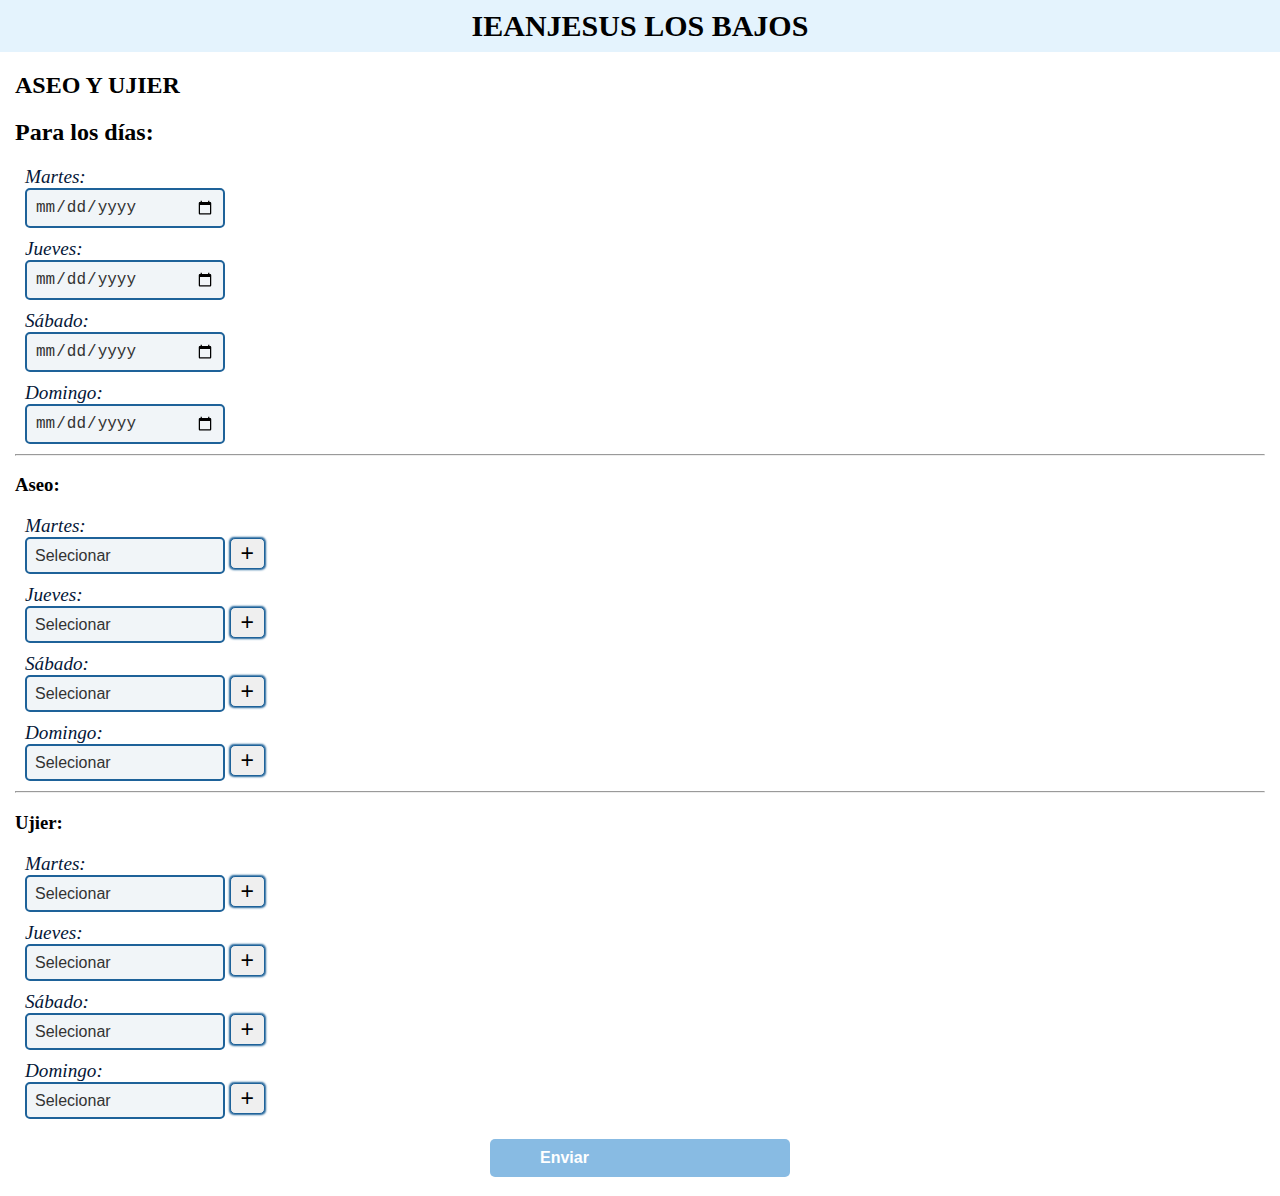
==== aseo-ujier/index.html @ 9b7fcf4f "37" ====
<!DOCTYPE html>
<html lang="es">
<head>
	<meta charset="UTF-8">
	<meta name="viewport" content="width=device-width, initial-scale=1.0, maximun-scale=1.0, user-scalable=no">
	<title>Aseo y Ugier</title>
	<link rel="stylesheet" href="style.css">
</head>
<body>
	<h1>IEANJESUS LOS BAJOS</h1>
	<section class="section-content">
		<h2>ASEO Y UJIER</h2>
		<form id="form">
			<!-- Días -->
			<Section>
				<h2>Para los días:</h2>
				<div class="content-input">
					<label for="dateMar">
						Martes:
						<br>
						<input type="date" id="dateMar" required>
					</label>
				</div>
				<div class="content-input">
					<label for="dateJue">
						Jueves:
						<br>
						<input type="date" id="dateJue" required>
					</label>
				</div>
				<div class="content-input">
					<label for="dateSab">
						Sábado:
						<br>
						<input type="date" id="dateSab" required>
					</label>
				</div>
				<div class="content-input">
					<label for="dateDom">
						Domingo:
						<br>
						<input type="date" id="dateDom" required>
					</label>
				</div>
			</Section>
			<!-- Aseo -->
			<section>
				<hr>
				<h3>Aseo:</h3>
				<div class="content-input">
					<div>
						<label for="aseoMar">
							Martes:
							<br>
							<select name="aseoMar" id="aseoMar" required>
								<!-- Opciones -->
								<option hidden value="">Selecionar</option>
								<option value="Comité de Damas">· Comité de Damas</option>
								<option value="Comité de Junta Local">· Comité de Junta Local</option>
								<option value="Comité de Jovenes">· Comité de Jovenes</option>
								<option value="Comité de Misiones">· Comité de Misiones</option>
								<option value="Ptr. Jimmy Álvarez">Ptr. Jimmy Álvarez</option>
								<option value="Hno. Javier Álvarez">Hno. Javier Álvarez</option>
								<option value="Hna. Belgica Ruiz">Hna. Belgica Ruiz</option>
								<option value="Hno. Pedro Anchundia">Hno. Pedro Anchundia</option>
								<option value="Hna. Maria Cartagena">Hna. Maria Cartagena</option>
								<option value="Hno. Jose Anchundia">Hno. Jose Anchundia</option>
								<option value="Hna. Martha Sornoza">Hna. Martha Sornoza</option>
								<option value="Hno. Rolando Macías">Hno. Rolando Macías</option>
								<option value="Hna. Sandy Santana">Hna. Sandy Santana</option>
								<option value="Hno. Jandry Vera">Hno. Jandry Vera</option>
								<option value="Hna. Rosita Anchundia Lucas">Hna. Rosita Anchundia Lucas</option>
								<option value="Hna. Juanita Lucas">Hna. Juanita Lucas</option>
								<option value="Hno. Oliver Ojeda">Hno. Oliver Ojeda</option>
								<option value="Hna. Karen Vargas">Hna. Karen Vargas</option>
								<option value="Hna. Angelita Vélez">Hna. Angelita Vélez</option>
								<option value="Hna. Eufemia Castro">Hna. Eufemia Castro</option>
								<option value="Hna. Dayana Santana">Hna. Dayana Santana</option>
								<option value="Hna. Maria Anchundia">Hna. Maria Anchundia</option>
								<option value="Hna. Sayra Mantuano">Hna. Sayra Mantuano</option>
								<option value="Hno. Alex Roldán">Hno. Alex Roldán</option>
								<option value="Hno. Segundo Anchundia">Hno. Segundo Anchundia</option>
								<option value="Hno. Rosita Anchundia Posligua">Hno. Rosita Anchundia Posligua</option>
								<option value="Hno. Danyi Quijije">Hno. Danyi Quijije</option>
								<option value="Hno. Clarita Ruiz">Hno. Clarita Ruiz</option>
								<option value="Hno. Luis Delgado">Hno. Luis Delgado</option>
							</select>
						</label>
						<button type="button" class="btn-show" id="showAseoMar2">+</button>
					</div>
					<div class="content-2" id="content-aseoMar2">
						<label for="aseoMar2">
							<select name="aseoMar2" id="aseoMar2">
								<!-- Opciones -->
								<option hidden value="">Selecionar</option>
								<option value="Comité de Damas">· Comité de Damas</option>
								<option value="Comité de Junta Local">· Comité de Junta Local</option>
								<option value="Comité de Jovenes">· Comité de Jovenes</option>
								<option value="Comité de Misiones">· Comité de Misiones</option>
								<option value="Ptr. Jimmy Álvarez">Ptr. Jimmy Álvarez</option>
								<option value="Hno. Javier Álvarez">Hno. Javier Álvarez</option>
								<option value="Hna. Belgica Ruiz">Hna. Belgica Ruiz</option>
								<option value="Hno. Pedro Anchundia">Hno. Pedro Anchundia</option>
								<option value="Hna. Maria Cartagena">Hna. Maria Cartagena</option>
								<option value="Hno. Jose Anchundia">Hno. Jose Anchundia</option>
								<option value="Hna. Martha Sornoza">Hna. Martha Sornoza</option>
								<option value="Hno. Rolando Macías">Hno. Rolando Macías</option>
								<option value="Hna. Sandy Santana">Hna. Sandy Santana</option>
								<option value="Hno. Jandry Vera">Hno. Jandry Vera</option>
								<option value="Hna. Rosita Anchundia Lucas">Hna. Rosita Anchundia Lucas</option>
								<option value="Hna. Juanita Lucas">Hna. Juanita Lucas</option>
								<option value="Hno. Oliver Ojeda">Hno. Oliver Ojeda</option>
								<option value="Hna. Karen Vargas">Hna. Karen Vargas</option>
								<option value="Hna. Angelita Vélez">Hna. Angelita Vélez</option>
								<option value="Hna. Eufemia Castro">Hna. Eufemia Castro</option>
								<option value="Hna. Dayana Santana">Hna. Dayana Santana</option>
								<option value="Hna. Maria Anchundia">Hna. Maria Anchundia</option>
								<option value="Hna. Sayra Mantuano">Hna. Sayra Mantuano</option>
								<option value="Hno. Alex Roldán">Hno. Alex Roldán</option>
								<option value="Hno. Segundo Anchundia">Hno. Segundo Anchundia</option>
								<option value="Hno. Rosita Anchundia Posligua">Hno. Rosita Anchundia Posligua</option>
								<option value="Hno. Danyi Quijije">Hno. Danyi Quijije</option>
								<option value="Hno. Clarita Ruiz">Hno. Clarita Ruiz</option>
								<option value="Hno. Luis Delgado">Hno. Luis Delgado</option>
							</select>
						</label>
						<button type="button" class="btn-hidden" id="hiddenAseoMar2">-</button>
					</div>
				</div>
				<div class="content-input">
					<div>
						<label for="aseoJue">
							Jueves:
							<br>
							<select name="aseoJue" id="aseoJue" required>
								<!-- Opciones -->
								<option hidden value="">Selecionar</option>
								<option value="Comité de Damas">· Comité de Damas</option>
								<option value="Comité de Junta Local">· Comité de Junta Local</option>
								<option value="Comité de Jovenes">· Comité de Jovenes</option>
								<option value="Comité de Misiones">· Comité de Misiones</option>
								<option value="Ptr. Jimmy Álvarez">Ptr. Jimmy Álvarez</option>
								<option value="Hno. Javier Álvarez">Hno. Javier Álvarez</option>
								<option value="Hna. Belgica Ruiz">Hna. Belgica Ruiz</option>
								<option value="Hno. Pedro Anchundia">Hno. Pedro Anchundia</option>
								<option value="Hna. Maria Cartagena">Hna. Maria Cartagena</option>
								<option value="Hno. Jose Anchundia">Hno. Jose Anchundia</option>
								<option value="Hna. Martha Sornoza">Hna. Martha Sornoza</option>
								<option value="Hno. Rolando Macías">Hno. Rolando Macías</option>
								<option value="Hna. Sandy Santana">Hna. Sandy Santana</option>
								<option value="Hno. Jandry Vera">Hno. Jandry Vera</option>
								<option value="Hna. Rosita Anchundia Lucas">Hna. Rosita Anchundia Lucas</option>
								<option value="Hna. Juanita Lucas">Hna. Juanita Lucas</option>
								<option value="Hno. Oliver Ojeda">Hno. Oliver Ojeda</option>
								<option value="Hna. Karen Vargas">Hna. Karen Vargas</option>
								<option value="Hna. Angelita Vélez">Hna. Angelita Vélez</option>
								<option value="Hna. Eufemia Castro">Hna. Eufemia Castro</option>
								<option value="Hna. Dayana Santana">Hna. Dayana Santana</option>
								<option value="Hna. Maria Anchundia">Hna. Maria Anchundia</option>
								<option value="Hna. Sayra Mantuano">Hna. Sayra Mantuano</option>
								<option value="Hno. Alex Roldán">Hno. Alex Roldán</option>
								<option value="Hno. Segundo Anchundia">Hno. Segundo Anchundia</option>
								<option value="Hno. Rosita Anchundia Posligua">Hno. Rosita Anchundia Posligua</option>
								<option value="Hno. Danyi Quijije">Hno. Danyi Quijije</option>
								<option value="Hno. Clarita Ruiz">Hno. Clarita Ruiz</option>
								<option value="Hno. Luis Delgado">Hno. Luis Delgado</option>
							</select>
						</label>
						<button type="button" class="btn-show" id="showAseoJue2">+</button>
					</div>
					<div class="content-2" id="content-aseoJue2">
						<label for="aseoJue2">
							<select name="aseoJue2" id="aseoJue2">
								<!-- Opciones -->
								<option hidden value="">Selecionar</option>
								<option value="Comité de Damas">· Comité de Damas</option>
								<option value="Comité de Junta Local">· Comité de Junta Local</option>
								<option value="Comité de Jovenes">· Comité de Jovenes</option>
								<option value="Comité de Misiones">· Comité de Misiones</option>
								<option value="Ptr. Jimmy Álvarez">Ptr. Jimmy Álvarez</option>
								<option value="Hno. Javier Álvarez">Hno. Javier Álvarez</option>
								<option value="Hna. Belgica Ruiz">Hna. Belgica Ruiz</option>
								<option value="Hno. Pedro Anchundia">Hno. Pedro Anchundia</option>
								<option value="Hna. Maria Cartagena">Hna. Maria Cartagena</option>
								<option value="Hno. Jose Anchundia">Hno. Jose Anchundia</option>
								<option value="Hna. Martha Sornoza">Hna. Martha Sornoza</option>
								<option value="Hno. Rolando Macías">Hno. Rolando Macías</option>
								<option value="Hna. Sandy Santana">Hna. Sandy Santana</option>
								<option value="Hno. Jandry Vera">Hno. Jandry Vera</option>
								<option value="Hna. Rosita Anchundia Lucas">Hna. Rosita Anchundia Lucas</option>
								<option value="Hna. Juanita Lucas">Hna. Juanita Lucas</option>
								<option value="Hno. Oliver Ojeda">Hno. Oliver Ojeda</option>
								<option value="Hna. Karen Vargas">Hna. Karen Vargas</option>
								<option value="Hna. Angelita Vélez">Hna. Angelita Vélez</option>
								<option value="Hna. Eufemia Castro">Hna. Eufemia Castro</option>
								<option value="Hna. Dayana Santana">Hna. Dayana Santana</option>
								<option value="Hna. Maria Anchundia">Hna. Maria Anchundia</option>
								<option value="Hna. Sayra Mantuano">Hna. Sayra Mantuano</option>
								<option value="Hno. Alex Roldán">Hno. Alex Roldán</option>
								<option value="Hno. Segundo Anchundia">Hno. Segundo Anchundia</option>
								<option value="Hno. Rosita Anchundia Posligua">Hno. Rosita Anchundia Posligua</option>
								<option value="Hno. Danyi Quijije">Hno. Danyi Quijije</option>
								<option value="Hno. Clarita Ruiz">Hno. Clarita Ruiz</option>
								<option value="Hno. Luis Delgado">Hno. Luis Delgado</option>
							</select>
						</label>
						<button type="button" class="btn-hidden" id="hiddenAseoJue2">-</button>
					</div>
				</div>
				<div class="content-input">
					<div>
						<label for="aseoSab">
							Sábado:
							<br>
							<select name="aseoSab" id="aseoSab" required>
								<!-- Opciones -->
								<option hidden value="">Selecionar</option>
								<option value="Comité de Damas">· Comité de Damas</option>
								<option value="Comité de Junta Local">· Comité de Junta Local</option>
								<option value="Comité de Jovenes">· Comité de Jovenes</option>
								<option value="Comité de Misiones">· Comité de Misiones</option>
								<option value="Ptr. Jimmy Álvarez">Ptr. Jimmy Álvarez</option>
								<option value="Hno. Javier Álvarez">Hno. Javier Álvarez</option>
								<option value="Hna. Belgica Ruiz">Hna. Belgica Ruiz</option>
								<option value="Hno. Pedro Anchundia">Hno. Pedro Anchundia</option>
								<option value="Hna. Maria Cartagena">Hna. Maria Cartagena</option>
								<option value="Hno. Jose Anchundia">Hno. Jose Anchundia</option>
								<option value="Hna. Martha Sornoza">Hna. Martha Sornoza</option>
								<option value="Hno. Rolando Macías">Hno. Rolando Macías</option>
								<option value="Hna. Sandy Santana">Hna. Sandy Santana</option>
								<option value="Hno. Jandry Vera">Hno. Jandry Vera</option>
								<option value="Hna. Rosita Anchundia Lucas">Hna. Rosita Anchundia Lucas</option>
								<option value="Hna. Juanita Lucas">Hna. Juanita Lucas</option>
								<option value="Hno. Oliver Ojeda">Hno. Oliver Ojeda</option>
								<option value="Hna. Karen Vargas">Hna. Karen Vargas</option>
								<option value="Hna. Angelita Vélez">Hna. Angelita Vélez</option>
								<option value="Hna. Eufemia Castro">Hna. Eufemia Castro</option>
								<option value="Hna. Dayana Santana">Hna. Dayana Santana</option>
								<option value="Hna. Maria Anchundia">Hna. Maria Anchundia</option>
								<option value="Hna. Sayra Mantuano">Hna. Sayra Mantuano</option>
								<option value="Hno. Alex Roldán">Hno. Alex Roldán</option>
								<option value="Hno. Segundo Anchundia">Hno. Segundo Anchundia</option>
								<option value="Hno. Rosita Anchundia Posligua">Hno. Rosita Anchundia Posligua</option>
								<option value="Hno. Danyi Quijije">Hno. Danyi Quijije</option>
								<option value="Hno. Clarita Ruiz">Hno. Clarita Ruiz</option>
								<option value="Hno. Luis Delgado">Hno. Luis Delgado</option>
							</select>
						</label>
						<button type="button" class="btn-show" id="showAseoSab2">+</button>
					</div>
					<div class="content-2" id="content-aseoSab2">
						<label for="aseoSab2">
							<select name="aseoSab2" id="aseoSab2">
								<!-- Opciones -->
								<option hidden value="">Selecionar</option>
								<option value="Comité de Damas">· Comité de Damas</option>
								<option value="Comité de Junta Local">· Comité de Junta Local</option>
								<option value="Comité de Jovenes">· Comité de Jovenes</option>
								<option value="Comité de Misiones">· Comité de Misiones</option>
								<option value="Ptr. Jimmy Álvarez">Ptr. Jimmy Álvarez</option>
								<option value="Hno. Javier Álvarez">Hno. Javier Álvarez</option>
								<option value="Hna. Belgica Ruiz">Hna. Belgica Ruiz</option>
								<option value="Hno. Pedro Anchundia">Hno. Pedro Anchundia</option>
								<option value="Hna. Maria Cartagena">Hna. Maria Cartagena</option>
								<option value="Hno. Jose Anchundia">Hno. Jose Anchundia</option>
								<option value="Hna. Martha Sornoza">Hna. Martha Sornoza</option>
								<option value="Hno. Rolando Macías">Hno. Rolando Macías</option>
								<option value="Hna. Sandy Santana">Hna. Sandy Santana</option>
								<option value="Hno. Jandry Vera">Hno. Jandry Vera</option>
								<option value="Hna. Rosita Anchundia Lucas">Hna. Rosita Anchundia Lucas</option>
								<option value="Hna. Juanita Lucas">Hna. Juanita Lucas</option>
								<option value="Hno. Oliver Ojeda">Hno. Oliver Ojeda</option>
								<option value="Hna. Karen Vargas">Hna. Karen Vargas</option>
								<option value="Hna. Angelita Vélez">Hna. Angelita Vélez</option>
								<option value="Hna. Eufemia Castro">Hna. Eufemia Castro</option>
								<option value="Hna. Dayana Santana">Hna. Dayana Santana</option>
								<option value="Hna. Maria Anchundia">Hna. Maria Anchundia</option>
								<option value="Hna. Sayra Mantuano">Hna. Sayra Mantuano</option>
								<option value="Hno. Alex Roldán">Hno. Alex Roldán</option>
								<option value="Hno. Segundo Anchundia">Hno. Segundo Anchundia</option>
								<option value="Hno. Rosita Anchundia Posligua">Hno. Rosita Anchundia Posligua</option>
								<option value="Hno. Danyi Quijije">Hno. Danyi Quijije</option>
								<option value="Hno. Clarita Ruiz">Hno. Clarita Ruiz</option>
								<option value="Hno. Luis Delgado">Hno. Luis Delgado</option>
							</select>
						</label>
						<button type="button" class="btn-hidden" id="hiddenAseoSab2">-</button>
					</div>
				</div>
				<div class="content-input">
					<div>
						<label for="aseoDom">
							Domingo:
							<br>
							<select name="aseoDom" id="aseoDom" required>
								<!-- Opciones -->
								<option hidden value="">Selecionar</option>
								<option value="Comité de Damas">· Comité de Damas</option>
								<option value="Comité de Junta Local">· Comité de Junta Local</option>
								<option value="Comité de Jovenes">· Comité de Jovenes</option>
								<option value="Comité de Misiones">· Comité de Misiones</option>
								<option value="Ptr. Jimmy Álvarez">Ptr. Jimmy Álvarez</option>
								<option value="Hno. Javier Álvarez">Hno. Javier Álvarez</option>
								<option value="Hna. Belgica Ruiz">Hna. Belgica Ruiz</option>
								<option value="Hno. Pedro Anchundia">Hno. Pedro Anchundia</option>
								<option value="Hna. Maria Cartagena">Hna. Maria Cartagena</option>
								<option value="Hno. Jose Anchundia">Hno. Jose Anchundia</option>
								<option value="Hna. Martha Sornoza">Hna. Martha Sornoza</option>
								<option value="Hno. Rolando Macías">Hno. Rolando Macías</option>
								<option value="Hna. Sandy Santana">Hna. Sandy Santana</option>
								<option value="Hno. Jandry Vera">Hno. Jandry Vera</option>
								<option value="Hna. Rosita Anchundia Lucas">Hna. Rosita Anchundia Lucas</option>
								<option value="Hna. Juanita Lucas">Hna. Juanita Lucas</option>
								<option value="Hno. Oliver Ojeda">Hno. Oliver Ojeda</option>
								<option value="Hna. Karen Vargas">Hna. Karen Vargas</option>
								<option value="Hna. Angelita Vélez">Hna. Angelita Vélez</option>
								<option value="Hna. Eufemia Castro">Hna. Eufemia Castro</option>
								<option value="Hna. Dayana Santana">Hna. Dayana Santana</option>
								<option value="Hna. Maria Anchundia">Hna. Maria Anchundia</option>
								<option value="Hna. Sayra Mantuano">Hna. Sayra Mantuano</option>
								<option value="Hno. Alex Roldán">Hno. Alex Roldán</option>
								<option value="Hno. Segundo Anchundia">Hno. Segundo Anchundia</option>
								<option value="Hno. Rosita Anchundia Posligua">Hno. Rosita Anchundia Posligua</option>
								<option value="Hno. Danyi Quijije">Hno. Danyi Quijije</option>
								<option value="Hno. Clarita Ruiz">Hno. Clarita Ruiz</option>
								<option value="Hno. Luis Delgado">Hno. Luis Delgado</option>
							</select>
						</label>
						<button type="button" class="btn-show" id="showAseoDom2">+</button>
					</div>
					<div class="content-2" id="content-aseoDom2">
						<label for="aseoDom2">
							<select name="aseoDom2" id="aseoDom2">
								<!-- Opciones -->
								<option hidden value="">Selecionar</option>
								<option value="Comité de Damas">· Comité de Damas</option>
								<option value="Comité de Junta Local">· Comité de Junta Local</option>
								<option value="Comité de Jovenes">· Comité de Jovenes</option>
								<option value="Comité de Misiones">· Comité de Misiones</option>
								<option value="Ptr. Jimmy Álvarez">Ptr. Jimmy Álvarez</option>
								<option value="Hno. Javier Álvarez">Hno. Javier Álvarez</option>
								<option value="Hna. Belgica Ruiz">Hna. Belgica Ruiz</option>
								<option value="Hno. Pedro Anchundia">Hno. Pedro Anchundia</option>
								<option value="Hna. Maria Cartagena">Hna. Maria Cartagena</option>
								<option value="Hno. Jose Anchundia">Hno. Jose Anchundia</option>
								<option value="Hna. Martha Sornoza">Hna. Martha Sornoza</option>
								<option value="Hno. Rolando Macías">Hno. Rolando Macías</option>
								<option value="Hna. Sandy Santana">Hna. Sandy Santana</option>
								<option value="Hno. Jandry Vera">Hno. Jandry Vera</option>
								<option value="Hna. Rosita Anchundia Lucas">Hna. Rosita Anchundia Lucas</option>
								<option value="Hna. Juanita Lucas">Hna. Juanita Lucas</option>
								<option value="Hno. Oliver Ojeda">Hno. Oliver Ojeda</option>
								<option value="Hna. Karen Vargas">Hna. Karen Vargas</option>
								<option value="Hna. Angelita Vélez">Hna. Angelita Vélez</option>
								<option value="Hna. Eufemia Castro">Hna. Eufemia Castro</option>
								<option value="Hna. Dayana Santana">Hna. Dayana Santana</option>
								<option value="Hna. Maria Anchundia">Hna. Maria Anchundia</option>
								<option value="Hna. Sayra Mantuano">Hna. Sayra Mantuano</option>
								<option value="Hno. Alex Roldán">Hno. Alex Roldán</option>
								<option value="Hno. Segundo Anchundia">Hno. Segundo Anchundia</option>
								<option value="Hno. Rosita Anchundia Posligua">Hno. Rosita Anchundia Posligua</option>
								<option value="Hno. Danyi Quijije">Hno. Danyi Quijije</option>
								<option value="Hno. Clarita Ruiz">Hno. Clarita Ruiz</option>
								<option value="Hno. Luis Delgado">Hno. Luis Delgado</option>
							</select>
						</label>
						<button type="button" class="btn-hidden" id="hiddenAseoDom2">-</button>
					</div>
				</div>
			</section>
			<!-- Ujier -->
			<section>
				<hr>
				<h3>Ujier:</h3>
				<div class="content-input">
					<div>
						<label for="ujierMar">
							Martes:
							<br>
							<select name="ujierMar" id="ujierMar" required>
								<!-- Opciones -->
								<option hidden value="">Selecionar</option>
								<option value="Comité de Damas">· Comité de Damas</option>
								<option value="Comité de Junta Local">· Comité de Junta Local</option>
								<option value="Comité de Jovenes">· Comité de Jovenes</option>
								<option value="Comité de Misiones">· Comité de Misiones</option>
								<option value="Ptr. Jimmy Álvarez">Ptr. Jimmy Álvarez</option>
								<option value="Hno. Javier Álvarez">Hno. Javier Álvarez</option>
								<option value="Hna. Belgica Ruiz">Hna. Belgica Ruiz</option>
								<option value="Hno. Pedro Anchundia">Hno. Pedro Anchundia</option>
								<option value="Hna. Maria Cartagena">Hna. Maria Cartagena</option>
								<option value="Hno. Jose Anchundia">Hno. Jose Anchundia</option>
								<option value="Hna. Martha Sornoza">Hna. Martha Sornoza</option>
								<option value="Hno. Rolando Macías">Hno. Rolando Macías</option>
								<option value="Hna. Sandy Santana">Hna. Sandy Santana</option>
								<option value="Hno. Jandry Vera">Hno. Jandry Vera</option>
								<option value="Hna. Rosita Anchundia Lucas">Hna. Rosita Anchundia Lucas</option>
								<option value="Hna. Juanita Lucas">Hna. Juanita Lucas</option>
								<option value="Hno. Oliver Ojeda">Hno. Oliver Ojeda</option>
								<option value="Hna. Karen Vargas">Hna. Karen Vargas</option>
								<option value="Hna. Angelita Vélez">Hna. Angelita Vélez</option>
								<option value="Hna. Eufemia Castro">Hna. Eufemia Castro</option>
								<option value="Hna. Dayana Santana">Hna. Dayana Santana</option>
								<option value="Hna. Maria Anchundia">Hna. Maria Anchundia</option>
								<option value="Hna. Sayra Mantuano">Hna. Sayra Mantuano</option>
								<option value="Hno. Alex Roldán">Hno. Alex Roldán</option>
								<option value="Hno. Segundo Anchundia">Hno. Segundo Anchundia</option>
								<option value="Hno. Rosita Anchundia Posligua">Hno. Rosita Anchundia Posligua</option>
								<option value="Hno. Danyi Quijije">Hno. Danyi Quijije</option>
								<option value="Hno. Clarita Ruiz">Hno. Clarita Ruiz</option>
								<option value="Hno. Luis Delgado">Hno. Luis Delgado</option>
							</select>
						</label>
						<button type="button" class="btn-show" id="showUjierMar2">+</button>
					</div>
					<div class="content-2" id="content-ujierMar2">
						<label for="ujierMar2">
							<select name="ujierMar2" id="ujierMar2">
								<!-- Opciones -->
								<option hidden value="">Selecionar</option>
								<option value="Comité de Damas">· Comité de Damas</option>
								<option value="Comité de Junta Local">· Comité de Junta Local</option>
								<option value="Comité de Jovenes">· Comité de Jovenes</option>
								<option value="Comité de Misiones">· Comité de Misiones</option>
								<option value="Ptr. Jimmy Álvarez">Ptr. Jimmy Álvarez</option>
								<option value="Hno. Javier Álvarez">Hno. Javier Álvarez</option>
								<option value="Hna. Belgica Ruiz">Hna. Belgica Ruiz</option>
								<option value="Hno. Pedro Anchundia">Hno. Pedro Anchundia</option>
								<option value="Hna. Maria Cartagena">Hna. Maria Cartagena</option>
								<option value="Hno. Jose Anchundia">Hno. Jose Anchundia</option>
								<option value="Hna. Martha Sornoza">Hna. Martha Sornoza</option>
								<option value="Hno. Rolando Macías">Hno. Rolando Macías</option>
								<option value="Hna. Sandy Santana">Hna. Sandy Santana</option>
								<option value="Hno. Jandry Vera">Hno. Jandry Vera</option>
								<option value="Hna. Rosita Anchundia Lucas">Hna. Rosita Anchundia Lucas</option>
								<option value="Hna. Juanita Lucas">Hna. Juanita Lucas</option>
								<option value="Hno. Oliver Ojeda">Hno. Oliver Ojeda</option>
								<option value="Hna. Karen Vargas">Hna. Karen Vargas</option>
								<option value="Hna. Angelita Vélez">Hna. Angelita Vélez</option>
								<option value="Hna. Eufemia Castro">Hna. Eufemia Castro</option>
								<option value="Hna. Dayana Santana">Hna. Dayana Santana</option>
								<option value="Hna. Maria Anchundia">Hna. Maria Anchundia</option>
								<option value="Hna. Sayra Mantuano">Hna. Sayra Mantuano</option>
								<option value="Hno. Alex Roldán">Hno. Alex Roldán</option>
								<option value="Hno. Segundo Anchundia">Hno. Segundo Anchundia</option>
								<option value="Hno. Rosita Anchundia Posligua">Hno. Rosita Anchundia Posligua</option>
								<option value="Hno. Danyi Quijije">Hno. Danyi Quijije</option>
								<option value="Hno. Clarita Ruiz">Hno. Clarita Ruiz</option>
								<option value="Hno. Luis Delgado">Hno. Luis Delgado</option>
							</select>
						</label>
						<button type="button" class="btn-hidden" id="hiddenUjierMar2">-</button>
					</div>
				</div>
				<div class="content-input">
					<div>
						<label for="ujierJue">
							Jueves:
							<br>
							<select name="ujierJue" id="ujierJue" required>
								<!-- Opciones -->
								<option hidden value="">Selecionar</option>
								<option value="Comité de Damas">· Comité de Damas</option>
								<option value="Comité de Junta Local">· Comité de Junta Local</option>
								<option value="Comité de Jovenes">· Comité de Jovenes</option>
								<option value="Comité de Misiones">· Comité de Misiones</option>
								<option value="Ptr. Jimmy Álvarez">Ptr. Jimmy Álvarez</option>
								<option value="Hno. Javier Álvarez">Hno. Javier Álvarez</option>
								<option value="Hna. Belgica Ruiz">Hna. Belgica Ruiz</option>
								<option value="Hno. Pedro Anchundia">Hno. Pedro Anchundia</option>
								<option value="Hna. Maria Cartagena">Hna. Maria Cartagena</option>
								<option value="Hno. Jose Anchundia">Hno. Jose Anchundia</option>
								<option value="Hna. Martha Sornoza">Hna. Martha Sornoza</option>
								<option value="Hno. Rolando Macías">Hno. Rolando Macías</option>
								<option value="Hna. Sandy Santana">Hna. Sandy Santana</option>
								<option value="Hno. Jandry Vera">Hno. Jandry Vera</option>
								<option value="Hna. Rosita Anchundia Lucas">Hna. Rosita Anchundia Lucas</option>
								<option value="Hna. Juanita Lucas">Hna. Juanita Lucas</option>
								<option value="Hno. Oliver Ojeda">Hno. Oliver Ojeda</option>
								<option value="Hna. Karen Vargas">Hna. Karen Vargas</option>
								<option value="Hna. Angelita Vélez">Hna. Angelita Vélez</option>
								<option value="Hna. Eufemia Castro">Hna. Eufemia Castro</option>
								<option value="Hna. Dayana Santana">Hna. Dayana Santana</option>
								<option value="Hna. Maria Anchundia">Hna. Maria Anchundia</option>
								<option value="Hna. Sayra Mantuano">Hna. Sayra Mantuano</option>
								<option value="Hno. Alex Roldán">Hno. Alex Roldán</option>
								<option value="Hno. Segundo Anchundia">Hno. Segundo Anchundia</option>
								<option value="Hno. Rosita Anchundia Posligua">Hno. Rosita Anchundia Posligua</option>
								<option value="Hno. Danyi Quijije">Hno. Danyi Quijije</option>
								<option value="Hno. Clarita Ruiz">Hno. Clarita Ruiz</option>
								<option value="Hno. Luis Delgado">Hno. Luis Delgado</option>
							</select>
						</label>
						<button type="button" class="btn-show" id="showUjierJue2">+</button>
					</div>
					<div class="content-2" id="content-ujierJue2">
						<label for="ujierJue2">
							<select name="ujierJue2" id="ujierJue2">
								<!-- Opciones -->
								<option hidden value="">Selecionar</option>
								<option value="Comité de Damas">· Comité de Damas</option>
								<option value="Comité de Junta Local">· Comité de Junta Local</option>
								<option value="Comité de Jovenes">· Comité de Jovenes</option>
								<option value="Comité de Misiones">· Comité de Misiones</option>
								<option value="Ptr. Jimmy Álvarez">Ptr. Jimmy Álvarez</option>
								<option value="Hno. Javier Álvarez">Hno. Javier Álvarez</option>
								<option value="Hna. Belgica Ruiz">Hna. Belgica Ruiz</option>
								<option value="Hno. Pedro Anchundia">Hno. Pedro Anchundia</option>
								<option value="Hna. Maria Cartagena">Hna. Maria Cartagena</option>
								<option value="Hno. Jose Anchundia">Hno. Jose Anchundia</option>
								<option value="Hna. Martha Sornoza">Hna. Martha Sornoza</option>
								<option value="Hno. Rolando Macías">Hno. Rolando Macías</option>
								<option value="Hna. Sandy Santana">Hna. Sandy Santana</option>
								<option value="Hno. Jandry Vera">Hno. Jandry Vera</option>
								<option value="Hna. Rosita Anchundia Lucas">Hna. Rosita Anchundia Lucas</option>
								<option value="Hna. Juanita Lucas">Hna. Juanita Lucas</option>
								<option value="Hno. Oliver Ojeda">Hno. Oliver Ojeda</option>
								<option value="Hna. Karen Vargas">Hna. Karen Vargas</option>
								<option value="Hna. Angelita Vélez">Hna. Angelita Vélez</option>
								<option value="Hna. Eufemia Castro">Hna. Eufemia Castro</option>
								<option value="Hna. Dayana Santana">Hna. Dayana Santana</option>
								<option value="Hna. Maria Anchundia">Hna. Maria Anchundia</option>
								<option value="Hna. Sayra Mantuano">Hna. Sayra Mantuano</option>
								<option value="Hno. Alex Roldán">Hno. Alex Roldán</option>
								<option value="Hno. Segundo Anchundia">Hno. Segundo Anchundia</option>
								<option value="Hno. Rosita Anchundia Posligua">Hno. Rosita Anchundia Posligua</option>
								<option value="Hno. Danyi Quijije">Hno. Danyi Quijije</option>
								<option value="Hno. Clarita Ruiz">Hno. Clarita Ruiz</option>
								<option value="Hno. Luis Delgado">Hno. Luis Delgado</option>
							</select>
						</label>
						<button type="button" class="btn-hidden" id="hiddenUjierJue2">-</button>
					</div>
				</div>
				<div class="content-input">
					<div>
						<label for="ujierSab">
							Sábado:
							<br>
							<select name="ujierSab" id="ujierSab" required>
								<!-- Opciones -->
								<option hidden value="">Selecionar</option>
								<option value="Comité de Damas">· Comité de Damas</option>
								<option value="Comité de Junta Local">· Comité de Junta Local</option>
								<option value="Comité de Jovenes">· Comité de Jovenes</option>
								<option value="Comité de Misiones">· Comité de Misiones</option>
								<option value="Ptr. Jimmy Álvarez">Ptr. Jimmy Álvarez</option>
								<option value="Hno. Javier Álvarez">Hno. Javier Álvarez</option>
								<option value="Hna. Belgica Ruiz">Hna. Belgica Ruiz</option>
								<option value="Hno. Pedro Anchundia">Hno. Pedro Anchundia</option>
								<option value="Hna. Maria Cartagena">Hna. Maria Cartagena</option>
								<option value="Hno. Jose Anchundia">Hno. Jose Anchundia</option>
								<option value="Hna. Martha Sornoza">Hna. Martha Sornoza</option>
								<option value="Hno. Rolando Macías">Hno. Rolando Macías</option>
								<option value="Hna. Sandy Santana">Hna. Sandy Santana</option>
								<option value="Hno. Jandry Vera">Hno. Jandry Vera</option>
								<option value="Hna. Rosita Anchundia Lucas">Hna. Rosita Anchundia Lucas</option>
								<option value="Hna. Juanita Lucas">Hna. Juanita Lucas</option>
								<option value="Hno. Oliver Ojeda">Hno. Oliver Ojeda</option>
								<option value="Hna. Karen Vargas">Hna. Karen Vargas</option>
								<option value="Hna. Angelita Vélez">Hna. Angelita Vélez</option>
								<option value="Hna. Eufemia Castro">Hna. Eufemia Castro</option>
								<option value="Hna. Dayana Santana">Hna. Dayana Santana</option>
								<option value="Hna. Maria Anchundia">Hna. Maria Anchundia</option>
								<option value="Hna. Sayra Mantuano">Hna. Sayra Mantuano</option>
								<option value="Hno. Alex Roldán">Hno. Alex Roldán</option>
								<option value="Hno. Segundo Anchundia">Hno. Segundo Anchundia</option>
								<option value="Hno. Rosita Anchundia Posligua">Hno. Rosita Anchundia Posligua</option>
								<option value="Hno. Danyi Quijije">Hno. Danyi Quijije</option>
								<option value="Hno. Clarita Ruiz">Hno. Clarita Ruiz</option>
								<option value="Hno. Luis Delgado">Hno. Luis Delgado</option>
							</select>
						</label>
						<button type="button" class="btn-show" id="showUjierSab2">+</button>
					</div>
					<div class="content-2" id="content-ujierSab2">
						<label for="ujierSab2">
							<select name="ujierSab2" id="ujierSab2">
								<!-- Opciones -->
								<option hidden value="">Selecionar</option>
								<option value="Comité de Damas">· Comité de Damas</option>
								<option value="Comité de Junta Local">· Comité de Junta Local</option>
								<option value="Comité de Jovenes">· Comité de Jovenes</option>
								<option value="Comité de Misiones">· Comité de Misiones</option>
								<option value="Ptr. Jimmy Álvarez">Ptr. Jimmy Álvarez</option>
								<option value="Hno. Javier Álvarez">Hno. Javier Álvarez</option>
								<option value="Hna. Belgica Ruiz">Hna. Belgica Ruiz</option>
								<option value="Hno. Pedro Anchundia">Hno. Pedro Anchundia</option>
								<option value="Hna. Maria Cartagena">Hna. Maria Cartagena</option>
								<option value="Hno. Jose Anchundia">Hno. Jose Anchundia</option>
								<option value="Hna. Martha Sornoza">Hna. Martha Sornoza</option>
								<option value="Hno. Rolando Macías">Hno. Rolando Macías</option>
								<option value="Hna. Sandy Santana">Hna. Sandy Santana</option>
								<option value="Hno. Jandry Vera">Hno. Jandry Vera</option>
								<option value="Hna. Rosita Anchundia Lucas">Hna. Rosita Anchundia Lucas</option>
								<option value="Hna. Juanita Lucas">Hna. Juanita Lucas</option>
								<option value="Hno. Oliver Ojeda">Hno. Oliver Ojeda</option>
								<option value="Hna. Karen Vargas">Hna. Karen Vargas</option>
								<option value="Hna. Angelita Vélez">Hna. Angelita Vélez</option>
								<option value="Hna. Eufemia Castro">Hna. Eufemia Castro</option>
								<option value="Hna. Dayana Santana">Hna. Dayana Santana</option>
								<option value="Hna. Maria Anchundia">Hna. Maria Anchundia</option>
								<option value="Hna. Sayra Mantuano">Hna. Sayra Mantuano</option>
								<option value="Hno. Alex Roldán">Hno. Alex Roldán</option>
								<option value="Hno. Segundo Anchundia">Hno. Segundo Anchundia</option>
								<option value="Hno. Rosita Anchundia Posligua">Hno. Rosita Anchundia Posligua</option>
								<option value="Hno. Danyi Quijije">Hno. Danyi Quijije</option>
								<option value="Hno. Clarita Ruiz">Hno. Clarita Ruiz</option>
								<option value="Hno. Luis Delgado">Hno. Luis Delgado</option>
							</select>
						</label>
						<button type="button" class="btn-hidden" id="hiddenUjierSab2">-</button>
					</div>
				</div>
				<div class="content-input">
					<div>
						<label for="ujierDom">
							Domingo:
							<br>
							<select name="ujierDom" id="ujierDom" required>
								<!-- Opciones -->
								<option hidden value="">Selecionar</option>
								<option value="Comité de Damas">· Comité de Damas</option>
								<option value="Comité de Junta Local">· Comité de Junta Local</option>
								<option value="Comité de Jovenes">· Comité de Jovenes</option>
								<option value="Comité de Misiones">· Comité de Misiones</option>
								<option value="Ptr. Jimmy Álvarez">Ptr. Jimmy Álvarez</option>
								<option value="Hno. Javier Álvarez">Hno. Javier Álvarez</option>
								<option value="Hna. Belgica Ruiz">Hna. Belgica Ruiz</option>
								<option value="Hno. Pedro Anchundia">Hno. Pedro Anchundia</option>
								<option value="Hna. Maria Cartagena">Hna. Maria Cartagena</option>
								<option value="Hno. Jose Anchundia">Hno. Jose Anchundia</option>
								<option value="Hna. Martha Sornoza">Hna. Martha Sornoza</option>
								<option value="Hno. Rolando Macías">Hno. Rolando Macías</option>
								<option value="Hna. Sandy Santana">Hna. Sandy Santana</option>
								<option value="Hno. Jandry Vera">Hno. Jandry Vera</option>
								<option value="Hna. Rosita Anchundia Lucas">Hna. Rosita Anchundia Lucas</option>
								<option value="Hna. Juanita Lucas">Hna. Juanita Lucas</option>
								<option value="Hno. Oliver Ojeda">Hno. Oliver Ojeda</option>
								<option value="Hna. Karen Vargas">Hna. Karen Vargas</option>
								<option value="Hna. Angelita Vélez">Hna. Angelita Vélez</option>
								<option value="Hna. Eufemia Castro">Hna. Eufemia Castro</option>
								<option value="Hna. Dayana Santana">Hna. Dayana Santana</option>
								<option value="Hna. Maria Anchundia">Hna. Maria Anchundia</option>
								<option value="Hna. Sayra Mantuano">Hna. Sayra Mantuano</option>
								<option value="Hno. Alex Roldán">Hno. Alex Roldán</option>
								<option value="Hno. Segundo Anchundia">Hno. Segundo Anchundia</option>
								<option value="Hno. Rosita Anchundia Posligua">Hno. Rosita Anchundia Posligua</option>
								<option value="Hno. Danyi Quijije">Hno. Danyi Quijije</option>
								<option value="Hno. Clarita Ruiz">Hno. Clarita Ruiz</option>
								<option value="Hno. Luis Delgado">Hno. Luis Delgado</option>
							</select>
						</label>
						<button type="button" class="btn-show" id="showUjierDom2">+</button>
					</div>
					<div class="content-2" id="content-ujierDom2">
						<label for="ujierDom2">
							<select name="ujierDom2" id="ujierDom2">
								<!-- Opciones -->
								<option hidden value="">Selecionar</option>
								<option value="Comité de Damas">· Comité de Damas</option>
								<option value="Comité de Junta Local">· Comité de Junta Local</option>
								<option value="Comité de Jovenes">· Comité de Jovenes</option>
								<option value="Comité de Misiones">· Comité de Misiones</option>
								<option value="Ptr. Jimmy Álvarez">Ptr. Jimmy Álvarez</option>
								<option value="Hno. Javier Álvarez">Hno. Javier Álvarez</option>
								<option value="Hna. Belgica Ruiz">Hna. Belgica Ruiz</option>
								<option value="Hno. Pedro Anchundia">Hno. Pedro Anchundia</option>
								<option value="Hna. Maria Cartagena">Hna. Maria Cartagena</option>
								<option value="Hno. Jose Anchundia">Hno. Jose Anchundia</option>
								<option value="Hna. Martha Sornoza">Hna. Martha Sornoza</option>
								<option value="Hno. Rolando Macías">Hno. Rolando Macías</option>
								<option value="Hna. Sandy Santana">Hna. Sandy Santana</option>
								<option value="Hno. Jandry Vera">Hno. Jandry Vera</option>
								<option value="Hna. Rosita Anchundia Lucas">Hna. Rosita Anchundia Lucas</option>
								<option value="Hna. Juanita Lucas">Hna. Juanita Lucas</option>
								<option value="Hno. Oliver Ojeda">Hno. Oliver Ojeda</option>
								<option value="Hna. Karen Vargas">Hna. Karen Vargas</option>
								<option value="Hna. Angelita Vélez">Hna. Angelita Vélez</option>
								<option value="Hna. Eufemia Castro">Hna. Eufemia Castro</option>
								<option value="Hna. Dayana Santana">Hna. Dayana Santana</option>
								<option value="Hna. Maria Anchundia">Hna. Maria Anchundia</option>
								<option value="Hna. Sayra Mantuano">Hna. Sayra Mantuano</option>
								<option value="Hno. Alex Roldán">Hno. Alex Roldán</option>
								<option value="Hno. Segundo Anchundia">Hno. Segundo Anchundia</option>
								<option value="Hno. Rosita Anchundia Posligua">Hno. Rosita Anchundia Posligua</option>
								<option value="Hno. Danyi Quijije">Hno. Danyi Quijije</option>
								<option value="Hno. Clarita Ruiz">Hno. Clarita Ruiz</option>
								<option value="Hno. Luis Delgado">Hno. Luis Delgado</option>
							</select>
						</label>
						<button type="button" class="btn-hidden" id="hiddenUjierDom2">-</button>
					</div>
				</div>
			</section>
			<!-- Button Enviar -->
			<div class="content-btn-enviar">
				<input class="btn-enviar" type="buton" value="Enviar" id="enviar">
			</div>
		</form>
	</section>
<script src="script.js"></script>
</body>
</html>
---- aseo-ujier/style.css ----
html {
	box-sizing: border-box;
	font-family: Cambria, Cochin, Georgia, Times, 'Times New Roman', serif;
}

body {
	margin: 0;
	user-select: none;
}

h1 {
	font-size: 30px;
	text-align: center;
	position: sticky;
	top: 0;
	width: 100%;
	z-index: 1000;
	margin: 0;
	padding: 9px 0;
	background: #e4f3fd;
}

.section-content {
	margin: 15px;
}

.content-input {
	margin: 10px;
	font-size: larger;
	font-weight: 16px;
	font-style: italic;
	color: #051738;
}

input[type="date"] {
	width: 180px;
	padding: 8px;
	font-size: 16px;
	border: 2px solid #1e6299;
	border-radius: 5px;
	background-color: #f1f5f8;
	color: #333;
	cursor: pointer;
	appearance: none;
	-webkit-appearance: none;
	-moz-appearance: none;
}

input[type="date"]:focus {
	border-color: #66afe9;
	outline: none;
	box-shadow: 0 0 5px rgba(102, 175, 233, 0.6);
}

.content-btn-enviar{
	margin-top: 20px;
	text-align: center;
}

.btn-enviar{
	width: 200px;
	color: #fff;
	font-weight: bold;
	font-size: 16px;
	padding: 10px 50px;
	background: rgb(136 187 227);
	outline: none;
	border: 0;
	border-radius: 5px;
}

.btn-enviar:active {
	background: #5ab4f8;
	box-shadow: 0 0 10px #4f94c9;
}

select {
	width: 200px; /* Ancho del select */
	padding: 8px; /* Relleno interno */
	font-size: 16px; /* Tamaño de la fuente */
	border: 2px solid #1e6299; /* Borde con color */
	border-radius: 5px; /* Bordes redondeados */
	background-color: #f1f5f8; /* Color de fondo */
	color: #333; /* Color del texto */
	outline: none; /* Elimina el contorno al enfocar */
	cursor: pointer; /* Cambia el cursor al pasar por encima */
	appearance: none;
	-webkit-appearance: none;
	-moz-appearance: none;
}

select:focus {
	border-color: #66afe9;
	box-shadow: 0 0 5px rgba(102, 175, 233, 0.6);
}

.content-2 {
	margin-top: 5px;
	display: none;
}

.btn-show, .btn-hidden {
	width: 35px;
	font-size: 23px;
	border-radius: 5px;
	border: 1px solid #1e6299;
	box-shadow: 0 0 2px 0.1px #1e6299;
}

.btn-show:active, .btn-hidden:active {
	background-color: #81b2e9;
	box-shadow: 0 0 3px 0.3px #1e6299;
}
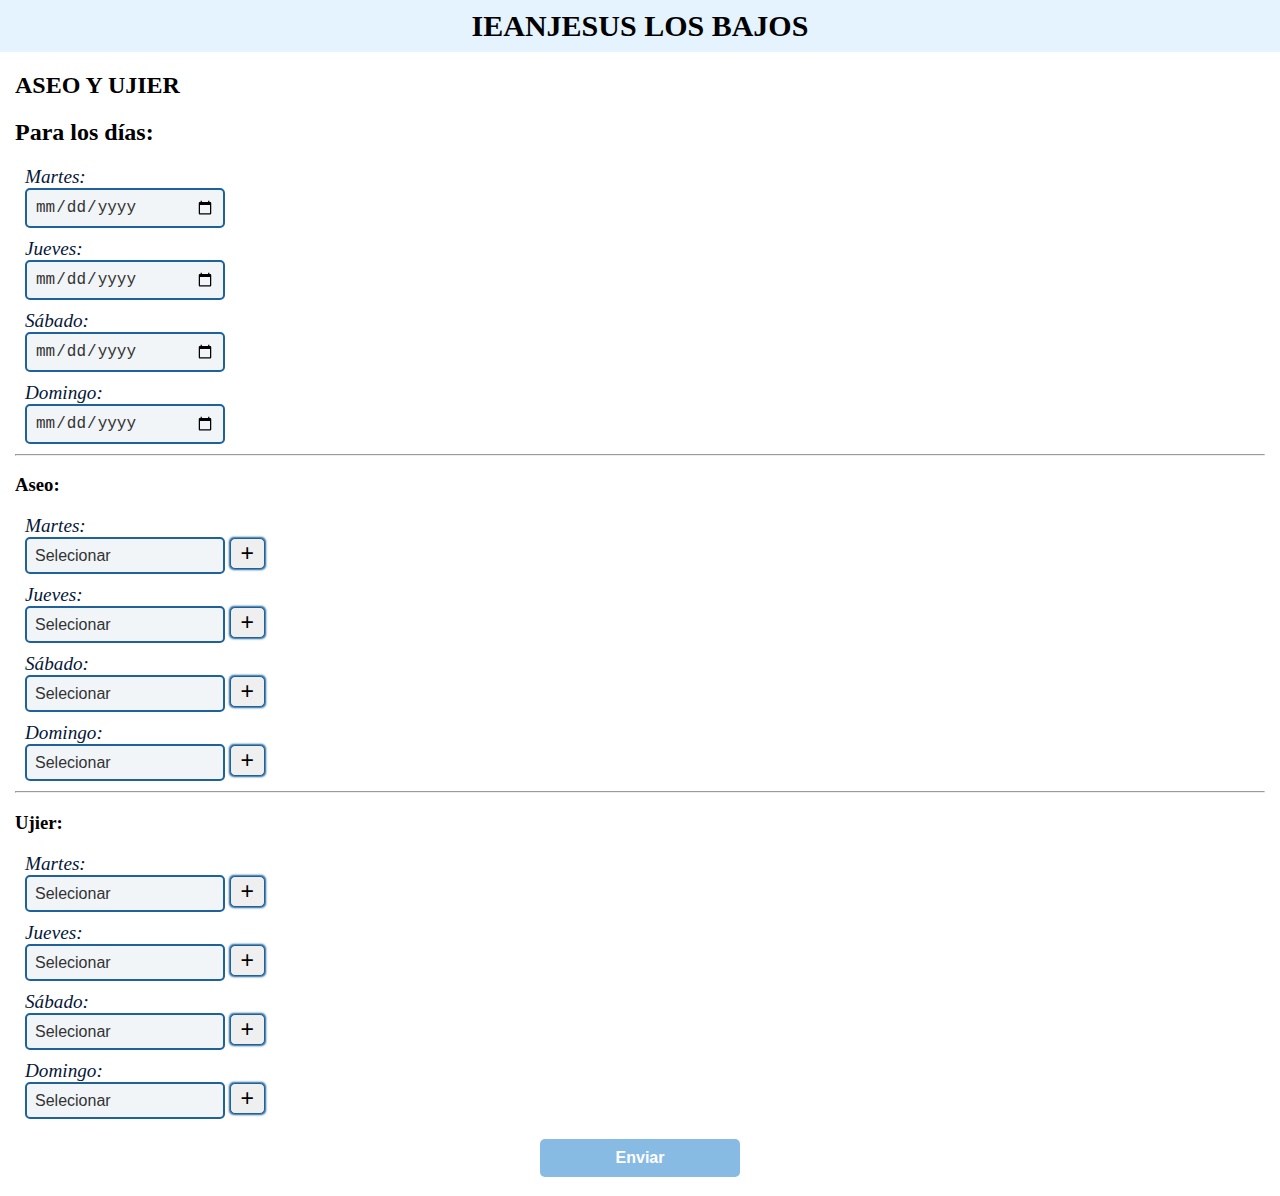
==== commit c690dd3b: "37" ====
--- a/aseo-ujier/index.html
+++ b/aseo-ujier/index.html
@@ -695,7 +695,7 @@
 			</section>
 			<!-- Button Enviar -->
 			<div class="content-btn-enviar">
-				<input class="btn-enviar" type="buton" value="Enviar" id="enviar">
+				<input class="btn-enviar" type="button" value="Enviar" id="enviar">
 			</div>
 		</form>
 	</section>
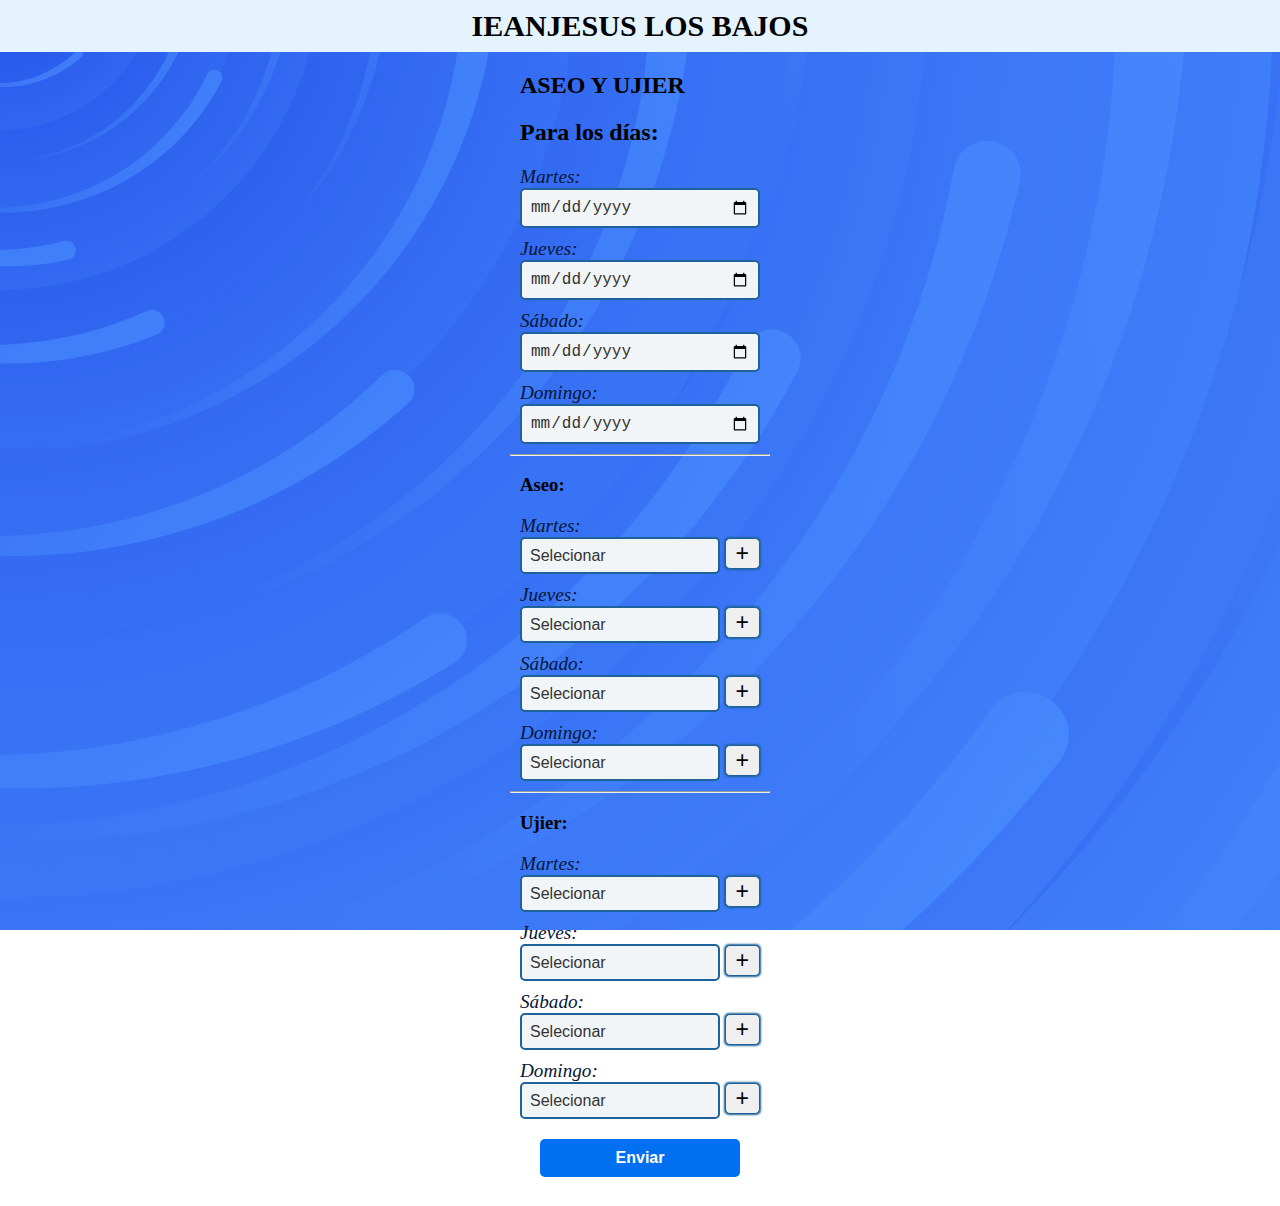
==== commit c96fd1ed: "Centré el contenido y agrege fondo" ====
--- a/aseo-ujier/index.html
+++ b/aseo-ujier/index.html
@@ -10,7 +10,7 @@
 	<h1>IEANJESUS LOS BAJOS</h1>
 	<section class="section-content">
 		<h2>ASEO Y UJIER</h2>
-		<form id="form">
+		<form class="myForm" id="myForm">
 			<!-- Días -->
 			<Section>
 				<h2>Para los días:</h2>
@@ -695,7 +695,7 @@
 			</section>
 			<!-- Button Enviar -->
 			<div class="content-btn-enviar">
-				<input class="btn-enviar" type="button" value="Enviar" id="enviar">
+				<input class="btn-enviar" type="submit" id="button" value="Enviar">
 			</div>
 		</form>
 	</section>
--- a/aseo-ujier/style.css
+++ b/aseo-ujier/style.css
@@ -4,9 +4,13 @@
 }
 
 body {
-	margin: 0;
+    background: url('fondo.svg') no-repeat center/cover;
+    background-attachment: fixed;
+    height: 100vh;
+    margin: 0;
 	user-select: none;
 }
+
 
 h1 {
 	font-size: 30px;
@@ -20,8 +24,13 @@
 	background: #e4f3fd;
 }
 
+h2, h3 {
+	margin-left: 10px;
+}
+
 .section-content {
-	margin: 15px;
+	width: 260px;
+	margin: auto;
 }
 
 .content-input {
@@ -33,7 +42,7 @@
 }
 
 input[type="date"] {
-	width: 180px;
+	width: 220px;
 	padding: 8px;
 	font-size: 16px;
 	border: 2px solid #1e6299;
@@ -53,24 +62,25 @@
 }
 
 .content-btn-enviar{
-	margin-top: 20px;
+	margin: 20px 0;
 	text-align: center;
 }
 
 .btn-enviar{
+	margin-bottom: 25px;
 	width: 200px;
 	color: #fff;
 	font-weight: bold;
 	font-size: 16px;
 	padding: 10px 50px;
-	background: rgb(136 187 227);
+	background: rgb(0, 112, 240);
 	outline: none;
 	border: 0;
 	border-radius: 5px;
 }
 
 .btn-enviar:active {
-	background: #5ab4f8;
+	background: #0b8ef1;
 	box-shadow: 0 0 10px #4f94c9;
 }
 
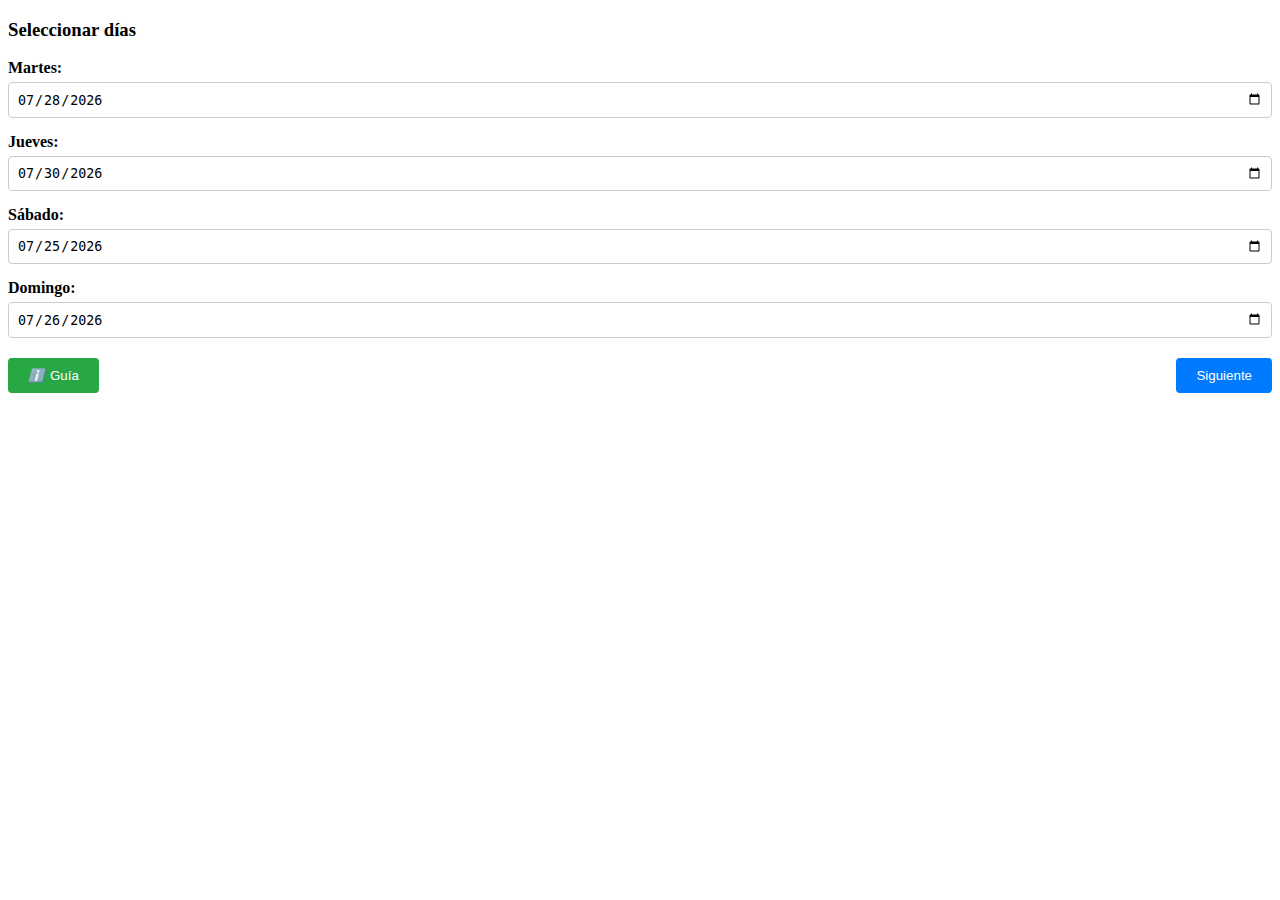
==== commit b7a8d18b: "eliminé y agrege toda la nueva interfaz" ====
--- a/aseo-ujier/index.html
+++ b/aseo-ujier/index.html
@@ -1,704 +1,134 @@
 <!DOCTYPE html>
 <html lang="es">
 <head>
-	<meta charset="UTF-8">
-	<meta name="viewport" content="width=device-width, initial-scale=1.0, maximun-scale=1.0, user-scalable=no">
-	<title>Aseo y Ugier</title>
-	<link rel="stylesheet" href="style.css">
+  <meta charset="UTF-8">
+  <meta name="viewport" content="width=device-width, initial-scale=1.0">
+  <title>Formulario Iglesia</title>
+  <link rel="stylesheet" href="style.css">
 </head>
 <body>
-	<h1>IEANJESUS LOS BAJOS</h1>
-	<section class="section-content">
-		<h2>ASEO Y UJIER</h2>
-		<form class="myForm" id="myForm">
-			<!-- Días -->
-			<Section>
-				<h2>Para los días:</h2>
-				<div class="content-input">
-					<label for="dateMar">
-						Martes:
-						<br>
-						<input type="date" id="dateMar" required>
-					</label>
-				</div>
-				<div class="content-input">
-					<label for="dateJue">
-						Jueves:
-						<br>
-						<input type="date" id="dateJue" required>
-					</label>
-				</div>
-				<div class="content-input">
-					<label for="dateSab">
-						Sábado:
-						<br>
-						<input type="date" id="dateSab" required>
-					</label>
-				</div>
-				<div class="content-input">
-					<label for="dateDom">
-						Domingo:
-						<br>
-						<input type="date" id="dateDom" required>
-					</label>
-				</div>
-			</Section>
-			<!-- Aseo -->
-			<section>
-				<hr>
-				<h3>Aseo:</h3>
-				<div class="content-input">
-					<div>
-						<label for="aseoMar">
-							Martes:
-							<br>
-							<select name="aseoMar" id="aseoMar" required>
-								<!-- Opciones -->
-								<option hidden value="">Selecionar</option>
-								<option value="Comité de Damas">· Comité de Damas</option>
-								<option value="Comité de Junta Local">· Comité de Junta Local</option>
-								<option value="Comité de Jovenes">· Comité de Jovenes</option>
-								<option value="Comité de Misiones">· Comité de Misiones</option>
-								<option value="Ptr. Jimmy Álvarez">Ptr. Jimmy Álvarez</option>
-								<option value="Hno. Javier Álvarez">Hno. Javier Álvarez</option>
-								<option value="Hna. Belgica Ruiz">Hna. Belgica Ruiz</option>
-								<option value="Hno. Pedro Anchundia">Hno. Pedro Anchundia</option>
-								<option value="Hna. Maria Cartagena">Hna. Maria Cartagena</option>
-								<option value="Hno. Jose Anchundia">Hno. Jose Anchundia</option>
-								<option value="Hna. Martha Sornoza">Hna. Martha Sornoza</option>
-								<option value="Hno. Rolando Macías">Hno. Rolando Macías</option>
-								<option value="Hna. Sandy Santana">Hna. Sandy Santana</option>
-								<option value="Hno. Jandry Vera">Hno. Jandry Vera</option>
-								<option value="Hna. Rosita Anchundia Lucas">Hna. Rosita Anchundia Lucas</option>
-								<option value="Hna. Juanita Lucas">Hna. Juanita Lucas</option>
-								<option value="Hno. Oliver Ojeda">Hno. Oliver Ojeda</option>
-								<option value="Hna. Karen Vargas">Hna. Karen Vargas</option>
-								<option value="Hna. Angelita Vélez">Hna. Angelita Vélez</option>
-								<option value="Hna. Eufemia Castro">Hna. Eufemia Castro</option>
-								<option value="Hna. Dayana Santana">Hna. Dayana Santana</option>
-								<option value="Hna. Maria Anchundia">Hna. Maria Anchundia</option>
-								<option value="Hna. Sayra Mantuano">Hna. Sayra Mantuano</option>
-								<option value="Hno. Alex Roldán">Hno. Alex Roldán</option>
-								<option value="Hno. Segundo Anchundia">Hno. Segundo Anchundia</option>
-								<option value="Hno. Rosita Anchundia Posligua">Hno. Rosita Anchundia Posligua</option>
-								<option value="Hno. Danyi Quijije">Hno. Danyi Quijije</option>
-								<option value="Hno. Clarita Ruiz">Hno. Clarita Ruiz</option>
-								<option value="Hno. Luis Delgado">Hno. Luis Delgado</option>
-							</select>
-						</label>
-						<button type="button" class="btn-show" id="showAseoMar2">+</button>
-					</div>
-					<div class="content-2" id="content-aseoMar2">
-						<label for="aseoMar2">
-							<select name="aseoMar2" id="aseoMar2">
-								<!-- Opciones -->
-								<option hidden value="">Selecionar</option>
-								<option value="Comité de Damas">· Comité de Damas</option>
-								<option value="Comité de Junta Local">· Comité de Junta Local</option>
-								<option value="Comité de Jovenes">· Comité de Jovenes</option>
-								<option value="Comité de Misiones">· Comité de Misiones</option>
-								<option value="Ptr. Jimmy Álvarez">Ptr. Jimmy Álvarez</option>
-								<option value="Hno. Javier Álvarez">Hno. Javier Álvarez</option>
-								<option value="Hna. Belgica Ruiz">Hna. Belgica Ruiz</option>
-								<option value="Hno. Pedro Anchundia">Hno. Pedro Anchundia</option>
-								<option value="Hna. Maria Cartagena">Hna. Maria Cartagena</option>
-								<option value="Hno. Jose Anchundia">Hno. Jose Anchundia</option>
-								<option value="Hna. Martha Sornoza">Hna. Martha Sornoza</option>
-								<option value="Hno. Rolando Macías">Hno. Rolando Macías</option>
-								<option value="Hna. Sandy Santana">Hna. Sandy Santana</option>
-								<option value="Hno. Jandry Vera">Hno. Jandry Vera</option>
-								<option value="Hna. Rosita Anchundia Lucas">Hna. Rosita Anchundia Lucas</option>
-								<option value="Hna. Juanita Lucas">Hna. Juanita Lucas</option>
-								<option value="Hno. Oliver Ojeda">Hno. Oliver Ojeda</option>
-								<option value="Hna. Karen Vargas">Hna. Karen Vargas</option>
-								<option value="Hna. Angelita Vélez">Hna. Angelita Vélez</option>
-								<option value="Hna. Eufemia Castro">Hna. Eufemia Castro</option>
-								<option value="Hna. Dayana Santana">Hna. Dayana Santana</option>
-								<option value="Hna. Maria Anchundia">Hna. Maria Anchundia</option>
-								<option value="Hna. Sayra Mantuano">Hna. Sayra Mantuano</option>
-								<option value="Hno. Alex Roldán">Hno. Alex Roldán</option>
-								<option value="Hno. Segundo Anchundia">Hno. Segundo Anchundia</option>
-								<option value="Hno. Rosita Anchundia Posligua">Hno. Rosita Anchundia Posligua</option>
-								<option value="Hno. Danyi Quijije">Hno. Danyi Quijije</option>
-								<option value="Hno. Clarita Ruiz">Hno. Clarita Ruiz</option>
-								<option value="Hno. Luis Delgado">Hno. Luis Delgado</option>
-							</select>
-						</label>
-						<button type="button" class="btn-hidden" id="hiddenAseoMar2">-</button>
-					</div>
-				</div>
-				<div class="content-input">
-					<div>
-						<label for="aseoJue">
-							Jueves:
-							<br>
-							<select name="aseoJue" id="aseoJue" required>
-								<!-- Opciones -->
-								<option hidden value="">Selecionar</option>
-								<option value="Comité de Damas">· Comité de Damas</option>
-								<option value="Comité de Junta Local">· Comité de Junta Local</option>
-								<option value="Comité de Jovenes">· Comité de Jovenes</option>
-								<option value="Comité de Misiones">· Comité de Misiones</option>
-								<option value="Ptr. Jimmy Álvarez">Ptr. Jimmy Álvarez</option>
-								<option value="Hno. Javier Álvarez">Hno. Javier Álvarez</option>
-								<option value="Hna. Belgica Ruiz">Hna. Belgica Ruiz</option>
-								<option value="Hno. Pedro Anchundia">Hno. Pedro Anchundia</option>
-								<option value="Hna. Maria Cartagena">Hna. Maria Cartagena</option>
-								<option value="Hno. Jose Anchundia">Hno. Jose Anchundia</option>
-								<option value="Hna. Martha Sornoza">Hna. Martha Sornoza</option>
-								<option value="Hno. Rolando Macías">Hno. Rolando Macías</option>
-								<option value="Hna. Sandy Santana">Hna. Sandy Santana</option>
-								<option value="Hno. Jandry Vera">Hno. Jandry Vera</option>
-								<option value="Hna. Rosita Anchundia Lucas">Hna. Rosita Anchundia Lucas</option>
-								<option value="Hna. Juanita Lucas">Hna. Juanita Lucas</option>
-								<option value="Hno. Oliver Ojeda">Hno. Oliver Ojeda</option>
-								<option value="Hna. Karen Vargas">Hna. Karen Vargas</option>
-								<option value="Hna. Angelita Vélez">Hna. Angelita Vélez</option>
-								<option value="Hna. Eufemia Castro">Hna. Eufemia Castro</option>
-								<option value="Hna. Dayana Santana">Hna. Dayana Santana</option>
-								<option value="Hna. Maria Anchundia">Hna. Maria Anchundia</option>
-								<option value="Hna. Sayra Mantuano">Hna. Sayra Mantuano</option>
-								<option value="Hno. Alex Roldán">Hno. Alex Roldán</option>
-								<option value="Hno. Segundo Anchundia">Hno. Segundo Anchundia</option>
-								<option value="Hno. Rosita Anchundia Posligua">Hno. Rosita Anchundia Posligua</option>
-								<option value="Hno. Danyi Quijije">Hno. Danyi Quijije</option>
-								<option value="Hno. Clarita Ruiz">Hno. Clarita Ruiz</option>
-								<option value="Hno. Luis Delgado">Hno. Luis Delgado</option>
-							</select>
-						</label>
-						<button type="button" class="btn-show" id="showAseoJue2">+</button>
-					</div>
-					<div class="content-2" id="content-aseoJue2">
-						<label for="aseoJue2">
-							<select name="aseoJue2" id="aseoJue2">
-								<!-- Opciones -->
-								<option hidden value="">Selecionar</option>
-								<option value="Comité de Damas">· Comité de Damas</option>
-								<option value="Comité de Junta Local">· Comité de Junta Local</option>
-								<option value="Comité de Jovenes">· Comité de Jovenes</option>
-								<option value="Comité de Misiones">· Comité de Misiones</option>
-								<option value="Ptr. Jimmy Álvarez">Ptr. Jimmy Álvarez</option>
-								<option value="Hno. Javier Álvarez">Hno. Javier Álvarez</option>
-								<option value="Hna. Belgica Ruiz">Hna. Belgica Ruiz</option>
-								<option value="Hno. Pedro Anchundia">Hno. Pedro Anchundia</option>
-								<option value="Hna. Maria Cartagena">Hna. Maria Cartagena</option>
-								<option value="Hno. Jose Anchundia">Hno. Jose Anchundia</option>
-								<option value="Hna. Martha Sornoza">Hna. Martha Sornoza</option>
-								<option value="Hno. Rolando Macías">Hno. Rolando Macías</option>
-								<option value="Hna. Sandy Santana">Hna. Sandy Santana</option>
-								<option value="Hno. Jandry Vera">Hno. Jandry Vera</option>
-								<option value="Hna. Rosita Anchundia Lucas">Hna. Rosita Anchundia Lucas</option>
-								<option value="Hna. Juanita Lucas">Hna. Juanita Lucas</option>
-								<option value="Hno. Oliver Ojeda">Hno. Oliver Ojeda</option>
-								<option value="Hna. Karen Vargas">Hna. Karen Vargas</option>
-								<option value="Hna. Angelita Vélez">Hna. Angelita Vélez</option>
-								<option value="Hna. Eufemia Castro">Hna. Eufemia Castro</option>
-								<option value="Hna. Dayana Santana">Hna. Dayana Santana</option>
-								<option value="Hna. Maria Anchundia">Hna. Maria Anchundia</option>
-								<option value="Hna. Sayra Mantuano">Hna. Sayra Mantuano</option>
-								<option value="Hno. Alex Roldán">Hno. Alex Roldán</option>
-								<option value="Hno. Segundo Anchundia">Hno. Segundo Anchundia</option>
-								<option value="Hno. Rosita Anchundia Posligua">Hno. Rosita Anchundia Posligua</option>
-								<option value="Hno. Danyi Quijije">Hno. Danyi Quijije</option>
-								<option value="Hno. Clarita Ruiz">Hno. Clarita Ruiz</option>
-								<option value="Hno. Luis Delgado">Hno. Luis Delgado</option>
-							</select>
-						</label>
-						<button type="button" class="btn-hidden" id="hiddenAseoJue2">-</button>
-					</div>
-				</div>
-				<div class="content-input">
-					<div>
-						<label for="aseoSab">
-							Sábado:
-							<br>
-							<select name="aseoSab" id="aseoSab" required>
-								<!-- Opciones -->
-								<option hidden value="">Selecionar</option>
-								<option value="Comité de Damas">· Comité de Damas</option>
-								<option value="Comité de Junta Local">· Comité de Junta Local</option>
-								<option value="Comité de Jovenes">· Comité de Jovenes</option>
-								<option value="Comité de Misiones">· Comité de Misiones</option>
-								<option value="Ptr. Jimmy Álvarez">Ptr. Jimmy Álvarez</option>
-								<option value="Hno. Javier Álvarez">Hno. Javier Álvarez</option>
-								<option value="Hna. Belgica Ruiz">Hna. Belgica Ruiz</option>
-								<option value="Hno. Pedro Anchundia">Hno. Pedro Anchundia</option>
-								<option value="Hna. Maria Cartagena">Hna. Maria Cartagena</option>
-								<option value="Hno. Jose Anchundia">Hno. Jose Anchundia</option>
-								<option value="Hna. Martha Sornoza">Hna. Martha Sornoza</option>
-								<option value="Hno. Rolando Macías">Hno. Rolando Macías</option>
-								<option value="Hna. Sandy Santana">Hna. Sandy Santana</option>
-								<option value="Hno. Jandry Vera">Hno. Jandry Vera</option>
-								<option value="Hna. Rosita Anchundia Lucas">Hna. Rosita Anchundia Lucas</option>
-								<option value="Hna. Juanita Lucas">Hna. Juanita Lucas</option>
-								<option value="Hno. Oliver Ojeda">Hno. Oliver Ojeda</option>
-								<option value="Hna. Karen Vargas">Hna. Karen Vargas</option>
-								<option value="Hna. Angelita Vélez">Hna. Angelita Vélez</option>
-								<option value="Hna. Eufemia Castro">Hna. Eufemia Castro</option>
-								<option value="Hna. Dayana Santana">Hna. Dayana Santana</option>
-								<option value="Hna. Maria Anchundia">Hna. Maria Anchundia</option>
-								<option value="Hna. Sayra Mantuano">Hna. Sayra Mantuano</option>
-								<option value="Hno. Alex Roldán">Hno. Alex Roldán</option>
-								<option value="Hno. Segundo Anchundia">Hno. Segundo Anchundia</option>
-								<option value="Hno. Rosita Anchundia Posligua">Hno. Rosita Anchundia Posligua</option>
-								<option value="Hno. Danyi Quijije">Hno. Danyi Quijije</option>
-								<option value="Hno. Clarita Ruiz">Hno. Clarita Ruiz</option>
-								<option value="Hno. Luis Delgado">Hno. Luis Delgado</option>
-							</select>
-						</label>
-						<button type="button" class="btn-show" id="showAseoSab2">+</button>
-					</div>
-					<div class="content-2" id="content-aseoSab2">
-						<label for="aseoSab2">
-							<select name="aseoSab2" id="aseoSab2">
-								<!-- Opciones -->
-								<option hidden value="">Selecionar</option>
-								<option value="Comité de Damas">· Comité de Damas</option>
-								<option value="Comité de Junta Local">· Comité de Junta Local</option>
-								<option value="Comité de Jovenes">· Comité de Jovenes</option>
-								<option value="Comité de Misiones">· Comité de Misiones</option>
-								<option value="Ptr. Jimmy Álvarez">Ptr. Jimmy Álvarez</option>
-								<option value="Hno. Javier Álvarez">Hno. Javier Álvarez</option>
-								<option value="Hna. Belgica Ruiz">Hna. Belgica Ruiz</option>
-								<option value="Hno. Pedro Anchundia">Hno. Pedro Anchundia</option>
-								<option value="Hna. Maria Cartagena">Hna. Maria Cartagena</option>
-								<option value="Hno. Jose Anchundia">Hno. Jose Anchundia</option>
-								<option value="Hna. Martha Sornoza">Hna. Martha Sornoza</option>
-								<option value="Hno. Rolando Macías">Hno. Rolando Macías</option>
-								<option value="Hna. Sandy Santana">Hna. Sandy Santana</option>
-								<option value="Hno. Jandry Vera">Hno. Jandry Vera</option>
-								<option value="Hna. Rosita Anchundia Lucas">Hna. Rosita Anchundia Lucas</option>
-								<option value="Hna. Juanita Lucas">Hna. Juanita Lucas</option>
-								<option value="Hno. Oliver Ojeda">Hno. Oliver Ojeda</option>
-								<option value="Hna. Karen Vargas">Hna. Karen Vargas</option>
-								<option value="Hna. Angelita Vélez">Hna. Angelita Vélez</option>
-								<option value="Hna. Eufemia Castro">Hna. Eufemia Castro</option>
-								<option value="Hna. Dayana Santana">Hna. Dayana Santana</option>
-								<option value="Hna. Maria Anchundia">Hna. Maria Anchundia</option>
-								<option value="Hna. Sayra Mantuano">Hna. Sayra Mantuano</option>
-								<option value="Hno. Alex Roldán">Hno. Alex Roldán</option>
-								<option value="Hno. Segundo Anchundia">Hno. Segundo Anchundia</option>
-								<option value="Hno. Rosita Anchundia Posligua">Hno. Rosita Anchundia Posligua</option>
-								<option value="Hno. Danyi Quijije">Hno. Danyi Quijije</option>
-								<option value="Hno. Clarita Ruiz">Hno. Clarita Ruiz</option>
-								<option value="Hno. Luis Delgado">Hno. Luis Delgado</option>
-							</select>
-						</label>
-						<button type="button" class="btn-hidden" id="hiddenAseoSab2">-</button>
-					</div>
-				</div>
-				<div class="content-input">
-					<div>
-						<label for="aseoDom">
-							Domingo:
-							<br>
-							<select name="aseoDom" id="aseoDom" required>
-								<!-- Opciones -->
-								<option hidden value="">Selecionar</option>
-								<option value="Comité de Damas">· Comité de Damas</option>
-								<option value="Comité de Junta Local">· Comité de Junta Local</option>
-								<option value="Comité de Jovenes">· Comité de Jovenes</option>
-								<option value="Comité de Misiones">· Comité de Misiones</option>
-								<option value="Ptr. Jimmy Álvarez">Ptr. Jimmy Álvarez</option>
-								<option value="Hno. Javier Álvarez">Hno. Javier Álvarez</option>
-								<option value="Hna. Belgica Ruiz">Hna. Belgica Ruiz</option>
-								<option value="Hno. Pedro Anchundia">Hno. Pedro Anchundia</option>
-								<option value="Hna. Maria Cartagena">Hna. Maria Cartagena</option>
-								<option value="Hno. Jose Anchundia">Hno. Jose Anchundia</option>
-								<option value="Hna. Martha Sornoza">Hna. Martha Sornoza</option>
-								<option value="Hno. Rolando Macías">Hno. Rolando Macías</option>
-								<option value="Hna. Sandy Santana">Hna. Sandy Santana</option>
-								<option value="Hno. Jandry Vera">Hno. Jandry Vera</option>
-								<option value="Hna. Rosita Anchundia Lucas">Hna. Rosita Anchundia Lucas</option>
-								<option value="Hna. Juanita Lucas">Hna. Juanita Lucas</option>
-								<option value="Hno. Oliver Ojeda">Hno. Oliver Ojeda</option>
-								<option value="Hna. Karen Vargas">Hna. Karen Vargas</option>
-								<option value="Hna. Angelita Vélez">Hna. Angelita Vélez</option>
-								<option value="Hna. Eufemia Castro">Hna. Eufemia Castro</option>
-								<option value="Hna. Dayana Santana">Hna. Dayana Santana</option>
-								<option value="Hna. Maria Anchundia">Hna. Maria Anchundia</option>
-								<option value="Hna. Sayra Mantuano">Hna. Sayra Mantuano</option>
-								<option value="Hno. Alex Roldán">Hno. Alex Roldán</option>
-								<option value="Hno. Segundo Anchundia">Hno. Segundo Anchundia</option>
-								<option value="Hno. Rosita Anchundia Posligua">Hno. Rosita Anchundia Posligua</option>
-								<option value="Hno. Danyi Quijije">Hno. Danyi Quijije</option>
-								<option value="Hno. Clarita Ruiz">Hno. Clarita Ruiz</option>
-								<option value="Hno. Luis Delgado">Hno. Luis Delgado</option>
-							</select>
-						</label>
-						<button type="button" class="btn-show" id="showAseoDom2">+</button>
-					</div>
-					<div class="content-2" id="content-aseoDom2">
-						<label for="aseoDom2">
-							<select name="aseoDom2" id="aseoDom2">
-								<!-- Opciones -->
-								<option hidden value="">Selecionar</option>
-								<option value="Comité de Damas">· Comité de Damas</option>
-								<option value="Comité de Junta Local">· Comité de Junta Local</option>
-								<option value="Comité de Jovenes">· Comité de Jovenes</option>
-								<option value="Comité de Misiones">· Comité de Misiones</option>
-								<option value="Ptr. Jimmy Álvarez">Ptr. Jimmy Álvarez</option>
-								<option value="Hno. Javier Álvarez">Hno. Javier Álvarez</option>
-								<option value="Hna. Belgica Ruiz">Hna. Belgica Ruiz</option>
-								<option value="Hno. Pedro Anchundia">Hno. Pedro Anchundia</option>
-								<option value="Hna. Maria Cartagena">Hna. Maria Cartagena</option>
-								<option value="Hno. Jose Anchundia">Hno. Jose Anchundia</option>
-								<option value="Hna. Martha Sornoza">Hna. Martha Sornoza</option>
-								<option value="Hno. Rolando Macías">Hno. Rolando Macías</option>
-								<option value="Hna. Sandy Santana">Hna. Sandy Santana</option>
-								<option value="Hno. Jandry Vera">Hno. Jandry Vera</option>
-								<option value="Hna. Rosita Anchundia Lucas">Hna. Rosita Anchundia Lucas</option>
-								<option value="Hna. Juanita Lucas">Hna. Juanita Lucas</option>
-								<option value="Hno. Oliver Ojeda">Hno. Oliver Ojeda</option>
-								<option value="Hna. Karen Vargas">Hna. Karen Vargas</option>
-								<option value="Hna. Angelita Vélez">Hna. Angelita Vélez</option>
-								<option value="Hna. Eufemia Castro">Hna. Eufemia Castro</option>
-								<option value="Hna. Dayana Santana">Hna. Dayana Santana</option>
-								<option value="Hna. Maria Anchundia">Hna. Maria Anchundia</option>
-								<option value="Hna. Sayra Mantuano">Hna. Sayra Mantuano</option>
-								<option value="Hno. Alex Roldán">Hno. Alex Roldán</option>
-								<option value="Hno. Segundo Anchundia">Hno. Segundo Anchundia</option>
-								<option value="Hno. Rosita Anchundia Posligua">Hno. Rosita Anchundia Posligua</option>
-								<option value="Hno. Danyi Quijije">Hno. Danyi Quijije</option>
-								<option value="Hno. Clarita Ruiz">Hno. Clarita Ruiz</option>
-								<option value="Hno. Luis Delgado">Hno. Luis Delgado</option>
-							</select>
-						</label>
-						<button type="button" class="btn-hidden" id="hiddenAseoDom2">-</button>
-					</div>
-				</div>
-			</section>
-			<!-- Ujier -->
-			<section>
-				<hr>
-				<h3>Ujier:</h3>
-				<div class="content-input">
-					<div>
-						<label for="ujierMar">
-							Martes:
-							<br>
-							<select name="ujierMar" id="ujierMar" required>
-								<!-- Opciones -->
-								<option hidden value="">Selecionar</option>
-								<option value="Comité de Damas">· Comité de Damas</option>
-								<option value="Comité de Junta Local">· Comité de Junta Local</option>
-								<option value="Comité de Jovenes">· Comité de Jovenes</option>
-								<option value="Comité de Misiones">· Comité de Misiones</option>
-								<option value="Ptr. Jimmy Álvarez">Ptr. Jimmy Álvarez</option>
-								<option value="Hno. Javier Álvarez">Hno. Javier Álvarez</option>
-								<option value="Hna. Belgica Ruiz">Hna. Belgica Ruiz</option>
-								<option value="Hno. Pedro Anchundia">Hno. Pedro Anchundia</option>
-								<option value="Hna. Maria Cartagena">Hna. Maria Cartagena</option>
-								<option value="Hno. Jose Anchundia">Hno. Jose Anchundia</option>
-								<option value="Hna. Martha Sornoza">Hna. Martha Sornoza</option>
-								<option value="Hno. Rolando Macías">Hno. Rolando Macías</option>
-								<option value="Hna. Sandy Santana">Hna. Sandy Santana</option>
-								<option value="Hno. Jandry Vera">Hno. Jandry Vera</option>
-								<option value="Hna. Rosita Anchundia Lucas">Hna. Rosita Anchundia Lucas</option>
-								<option value="Hna. Juanita Lucas">Hna. Juanita Lucas</option>
-								<option value="Hno. Oliver Ojeda">Hno. Oliver Ojeda</option>
-								<option value="Hna. Karen Vargas">Hna. Karen Vargas</option>
-								<option value="Hna. Angelita Vélez">Hna. Angelita Vélez</option>
-								<option value="Hna. Eufemia Castro">Hna. Eufemia Castro</option>
-								<option value="Hna. Dayana Santana">Hna. Dayana Santana</option>
-								<option value="Hna. Maria Anchundia">Hna. Maria Anchundia</option>
-								<option value="Hna. Sayra Mantuano">Hna. Sayra Mantuano</option>
-								<option value="Hno. Alex Roldán">Hno. Alex Roldán</option>
-								<option value="Hno. Segundo Anchundia">Hno. Segundo Anchundia</option>
-								<option value="Hno. Rosita Anchundia Posligua">Hno. Rosita Anchundia Posligua</option>
-								<option value="Hno. Danyi Quijije">Hno. Danyi Quijije</option>
-								<option value="Hno. Clarita Ruiz">Hno. Clarita Ruiz</option>
-								<option value="Hno. Luis Delgado">Hno. Luis Delgado</option>
-							</select>
-						</label>
-						<button type="button" class="btn-show" id="showUjierMar2">+</button>
-					</div>
-					<div class="content-2" id="content-ujierMar2">
-						<label for="ujierMar2">
-							<select name="ujierMar2" id="ujierMar2">
-								<!-- Opciones -->
-								<option hidden value="">Selecionar</option>
-								<option value="Comité de Damas">· Comité de Damas</option>
-								<option value="Comité de Junta Local">· Comité de Junta Local</option>
-								<option value="Comité de Jovenes">· Comité de Jovenes</option>
-								<option value="Comité de Misiones">· Comité de Misiones</option>
-								<option value="Ptr. Jimmy Álvarez">Ptr. Jimmy Álvarez</option>
-								<option value="Hno. Javier Álvarez">Hno. Javier Álvarez</option>
-								<option value="Hna. Belgica Ruiz">Hna. Belgica Ruiz</option>
-								<option value="Hno. Pedro Anchundia">Hno. Pedro Anchundia</option>
-								<option value="Hna. Maria Cartagena">Hna. Maria Cartagena</option>
-								<option value="Hno. Jose Anchundia">Hno. Jose Anchundia</option>
-								<option value="Hna. Martha Sornoza">Hna. Martha Sornoza</option>
-								<option value="Hno. Rolando Macías">Hno. Rolando Macías</option>
-								<option value="Hna. Sandy Santana">Hna. Sandy Santana</option>
-								<option value="Hno. Jandry Vera">Hno. Jandry Vera</option>
-								<option value="Hna. Rosita Anchundia Lucas">Hna. Rosita Anchundia Lucas</option>
-								<option value="Hna. Juanita Lucas">Hna. Juanita Lucas</option>
-								<option value="Hno. Oliver Ojeda">Hno. Oliver Ojeda</option>
-								<option value="Hna. Karen Vargas">Hna. Karen Vargas</option>
-								<option value="Hna. Angelita Vélez">Hna. Angelita Vélez</option>
-								<option value="Hna. Eufemia Castro">Hna. Eufemia Castro</option>
-								<option value="Hna. Dayana Santana">Hna. Dayana Santana</option>
-								<option value="Hna. Maria Anchundia">Hna. Maria Anchundia</option>
-								<option value="Hna. Sayra Mantuano">Hna. Sayra Mantuano</option>
-								<option value="Hno. Alex Roldán">Hno. Alex Roldán</option>
-								<option value="Hno. Segundo Anchundia">Hno. Segundo Anchundia</option>
-								<option value="Hno. Rosita Anchundia Posligua">Hno. Rosita Anchundia Posligua</option>
-								<option value="Hno. Danyi Quijije">Hno. Danyi Quijije</option>
-								<option value="Hno. Clarita Ruiz">Hno. Clarita Ruiz</option>
-								<option value="Hno. Luis Delgado">Hno. Luis Delgado</option>
-							</select>
-						</label>
-						<button type="button" class="btn-hidden" id="hiddenUjierMar2">-</button>
-					</div>
-				</div>
-				<div class="content-input">
-					<div>
-						<label for="ujierJue">
-							Jueves:
-							<br>
-							<select name="ujierJue" id="ujierJue" required>
-								<!-- Opciones -->
-								<option hidden value="">Selecionar</option>
-								<option value="Comité de Damas">· Comité de Damas</option>
-								<option value="Comité de Junta Local">· Comité de Junta Local</option>
-								<option value="Comité de Jovenes">· Comité de Jovenes</option>
-								<option value="Comité de Misiones">· Comité de Misiones</option>
-								<option value="Ptr. Jimmy Álvarez">Ptr. Jimmy Álvarez</option>
-								<option value="Hno. Javier Álvarez">Hno. Javier Álvarez</option>
-								<option value="Hna. Belgica Ruiz">Hna. Belgica Ruiz</option>
-								<option value="Hno. Pedro Anchundia">Hno. Pedro Anchundia</option>
-								<option value="Hna. Maria Cartagena">Hna. Maria Cartagena</option>
-								<option value="Hno. Jose Anchundia">Hno. Jose Anchundia</option>
-								<option value="Hna. Martha Sornoza">Hna. Martha Sornoza</option>
-								<option value="Hno. Rolando Macías">Hno. Rolando Macías</option>
-								<option value="Hna. Sandy Santana">Hna. Sandy Santana</option>
-								<option value="Hno. Jandry Vera">Hno. Jandry Vera</option>
-								<option value="Hna. Rosita Anchundia Lucas">Hna. Rosita Anchundia Lucas</option>
-								<option value="Hna. Juanita Lucas">Hna. Juanita Lucas</option>
-								<option value="Hno. Oliver Ojeda">Hno. Oliver Ojeda</option>
-								<option value="Hna. Karen Vargas">Hna. Karen Vargas</option>
-								<option value="Hna. Angelita Vélez">Hna. Angelita Vélez</option>
-								<option value="Hna. Eufemia Castro">Hna. Eufemia Castro</option>
-								<option value="Hna. Dayana Santana">Hna. Dayana Santana</option>
-								<option value="Hna. Maria Anchundia">Hna. Maria Anchundia</option>
-								<option value="Hna. Sayra Mantuano">Hna. Sayra Mantuano</option>
-								<option value="Hno. Alex Roldán">Hno. Alex Roldán</option>
-								<option value="Hno. Segundo Anchundia">Hno. Segundo Anchundia</option>
-								<option value="Hno. Rosita Anchundia Posligua">Hno. Rosita Anchundia Posligua</option>
-								<option value="Hno. Danyi Quijije">Hno. Danyi Quijije</option>
-								<option value="Hno. Clarita Ruiz">Hno. Clarita Ruiz</option>
-								<option value="Hno. Luis Delgado">Hno. Luis Delgado</option>
-							</select>
-						</label>
-						<button type="button" class="btn-show" id="showUjierJue2">+</button>
-					</div>
-					<div class="content-2" id="content-ujierJue2">
-						<label for="ujierJue2">
-							<select name="ujierJue2" id="ujierJue2">
-								<!-- Opciones -->
-								<option hidden value="">Selecionar</option>
-								<option value="Comité de Damas">· Comité de Damas</option>
-								<option value="Comité de Junta Local">· Comité de Junta Local</option>
-								<option value="Comité de Jovenes">· Comité de Jovenes</option>
-								<option value="Comité de Misiones">· Comité de Misiones</option>
-								<option value="Ptr. Jimmy Álvarez">Ptr. Jimmy Álvarez</option>
-								<option value="Hno. Javier Álvarez">Hno. Javier Álvarez</option>
-								<option value="Hna. Belgica Ruiz">Hna. Belgica Ruiz</option>
-								<option value="Hno. Pedro Anchundia">Hno. Pedro Anchundia</option>
-								<option value="Hna. Maria Cartagena">Hna. Maria Cartagena</option>
-								<option value="Hno. Jose Anchundia">Hno. Jose Anchundia</option>
-								<option value="Hna. Martha Sornoza">Hna. Martha Sornoza</option>
-								<option value="Hno. Rolando Macías">Hno. Rolando Macías</option>
-								<option value="Hna. Sandy Santana">Hna. Sandy Santana</option>
-								<option value="Hno. Jandry Vera">Hno. Jandry Vera</option>
-								<option value="Hna. Rosita Anchundia Lucas">Hna. Rosita Anchundia Lucas</option>
-								<option value="Hna. Juanita Lucas">Hna. Juanita Lucas</option>
-								<option value="Hno. Oliver Ojeda">Hno. Oliver Ojeda</option>
-								<option value="Hna. Karen Vargas">Hna. Karen Vargas</option>
-								<option value="Hna. Angelita Vélez">Hna. Angelita Vélez</option>
-								<option value="Hna. Eufemia Castro">Hna. Eufemia Castro</option>
-								<option value="Hna. Dayana Santana">Hna. Dayana Santana</option>
-								<option value="Hna. Maria Anchundia">Hna. Maria Anchundia</option>
-								<option value="Hna. Sayra Mantuano">Hna. Sayra Mantuano</option>
-								<option value="Hno. Alex Roldán">Hno. Alex Roldán</option>
-								<option value="Hno. Segundo Anchundia">Hno. Segundo Anchundia</option>
-								<option value="Hno. Rosita Anchundia Posligua">Hno. Rosita Anchundia Posligua</option>
-								<option value="Hno. Danyi Quijije">Hno. Danyi Quijije</option>
-								<option value="Hno. Clarita Ruiz">Hno. Clarita Ruiz</option>
-								<option value="Hno. Luis Delgado">Hno. Luis Delgado</option>
-							</select>
-						</label>
-						<button type="button" class="btn-hidden" id="hiddenUjierJue2">-</button>
-					</div>
-				</div>
-				<div class="content-input">
-					<div>
-						<label for="ujierSab">
-							Sábado:
-							<br>
-							<select name="ujierSab" id="ujierSab" required>
-								<!-- Opciones -->
-								<option hidden value="">Selecionar</option>
-								<option value="Comité de Damas">· Comité de Damas</option>
-								<option value="Comité de Junta Local">· Comité de Junta Local</option>
-								<option value="Comité de Jovenes">· Comité de Jovenes</option>
-								<option value="Comité de Misiones">· Comité de Misiones</option>
-								<option value="Ptr. Jimmy Álvarez">Ptr. Jimmy Álvarez</option>
-								<option value="Hno. Javier Álvarez">Hno. Javier Álvarez</option>
-								<option value="Hna. Belgica Ruiz">Hna. Belgica Ruiz</option>
-								<option value="Hno. Pedro Anchundia">Hno. Pedro Anchundia</option>
-								<option value="Hna. Maria Cartagena">Hna. Maria Cartagena</option>
-								<option value="Hno. Jose Anchundia">Hno. Jose Anchundia</option>
-								<option value="Hna. Martha Sornoza">Hna. Martha Sornoza</option>
-								<option value="Hno. Rolando Macías">Hno. Rolando Macías</option>
-								<option value="Hna. Sandy Santana">Hna. Sandy Santana</option>
-								<option value="Hno. Jandry Vera">Hno. Jandry Vera</option>
-								<option value="Hna. Rosita Anchundia Lucas">Hna. Rosita Anchundia Lucas</option>
-								<option value="Hna. Juanita Lucas">Hna. Juanita Lucas</option>
-								<option value="Hno. Oliver Ojeda">Hno. Oliver Ojeda</option>
-								<option value="Hna. Karen Vargas">Hna. Karen Vargas</option>
-								<option value="Hna. Angelita Vélez">Hna. Angelita Vélez</option>
-								<option value="Hna. Eufemia Castro">Hna. Eufemia Castro</option>
-								<option value="Hna. Dayana Santana">Hna. Dayana Santana</option>
-								<option value="Hna. Maria Anchundia">Hna. Maria Anchundia</option>
-								<option value="Hna. Sayra Mantuano">Hna. Sayra Mantuano</option>
-								<option value="Hno. Alex Roldán">Hno. Alex Roldán</option>
-								<option value="Hno. Segundo Anchundia">Hno. Segundo Anchundia</option>
-								<option value="Hno. Rosita Anchundia Posligua">Hno. Rosita Anchundia Posligua</option>
-								<option value="Hno. Danyi Quijije">Hno. Danyi Quijije</option>
-								<option value="Hno. Clarita Ruiz">Hno. Clarita Ruiz</option>
-								<option value="Hno. Luis Delgado">Hno. Luis Delgado</option>
-							</select>
-						</label>
-						<button type="button" class="btn-show" id="showUjierSab2">+</button>
-					</div>
-					<div class="content-2" id="content-ujierSab2">
-						<label for="ujierSab2">
-							<select name="ujierSab2" id="ujierSab2">
-								<!-- Opciones -->
-								<option hidden value="">Selecionar</option>
-								<option value="Comité de Damas">· Comité de Damas</option>
-								<option value="Comité de Junta Local">· Comité de Junta Local</option>
-								<option value="Comité de Jovenes">· Comité de Jovenes</option>
-								<option value="Comité de Misiones">· Comité de Misiones</option>
-								<option value="Ptr. Jimmy Álvarez">Ptr. Jimmy Álvarez</option>
-								<option value="Hno. Javier Álvarez">Hno. Javier Álvarez</option>
-								<option value="Hna. Belgica Ruiz">Hna. Belgica Ruiz</option>
-								<option value="Hno. Pedro Anchundia">Hno. Pedro Anchundia</option>
-								<option value="Hna. Maria Cartagena">Hna. Maria Cartagena</option>
-								<option value="Hno. Jose Anchundia">Hno. Jose Anchundia</option>
-								<option value="Hna. Martha Sornoza">Hna. Martha Sornoza</option>
-								<option value="Hno. Rolando Macías">Hno. Rolando Macías</option>
-								<option value="Hna. Sandy Santana">Hna. Sandy Santana</option>
-								<option value="Hno. Jandry Vera">Hno. Jandry Vera</option>
-								<option value="Hna. Rosita Anchundia Lucas">Hna. Rosita Anchundia Lucas</option>
-								<option value="Hna. Juanita Lucas">Hna. Juanita Lucas</option>
-								<option value="Hno. Oliver Ojeda">Hno. Oliver Ojeda</option>
-								<option value="Hna. Karen Vargas">Hna. Karen Vargas</option>
-								<option value="Hna. Angelita Vélez">Hna. Angelita Vélez</option>
-								<option value="Hna. Eufemia Castro">Hna. Eufemia Castro</option>
-								<option value="Hna. Dayana Santana">Hna. Dayana Santana</option>
-								<option value="Hna. Maria Anchundia">Hna. Maria Anchundia</option>
-								<option value="Hna. Sayra Mantuano">Hna. Sayra Mantuano</option>
-								<option value="Hno. Alex Roldán">Hno. Alex Roldán</option>
-								<option value="Hno. Segundo Anchundia">Hno. Segundo Anchundia</option>
-								<option value="Hno. Rosita Anchundia Posligua">Hno. Rosita Anchundia Posligua</option>
-								<option value="Hno. Danyi Quijije">Hno. Danyi Quijije</option>
-								<option value="Hno. Clarita Ruiz">Hno. Clarita Ruiz</option>
-								<option value="Hno. Luis Delgado">Hno. Luis Delgado</option>
-							</select>
-						</label>
-						<button type="button" class="btn-hidden" id="hiddenUjierSab2">-</button>
-					</div>
-				</div>
-				<div class="content-input">
-					<div>
-						<label for="ujierDom">
-							Domingo:
-							<br>
-							<select name="ujierDom" id="ujierDom" required>
-								<!-- Opciones -->
-								<option hidden value="">Selecionar</option>
-								<option value="Comité de Damas">· Comité de Damas</option>
-								<option value="Comité de Junta Local">· Comité de Junta Local</option>
-								<option value="Comité de Jovenes">· Comité de Jovenes</option>
-								<option value="Comité de Misiones">· Comité de Misiones</option>
-								<option value="Ptr. Jimmy Álvarez">Ptr. Jimmy Álvarez</option>
-								<option value="Hno. Javier Álvarez">Hno. Javier Álvarez</option>
-								<option value="Hna. Belgica Ruiz">Hna. Belgica Ruiz</option>
-								<option value="Hno. Pedro Anchundia">Hno. Pedro Anchundia</option>
-								<option value="Hna. Maria Cartagena">Hna. Maria Cartagena</option>
-								<option value="Hno. Jose Anchundia">Hno. Jose Anchundia</option>
-								<option value="Hna. Martha Sornoza">Hna. Martha Sornoza</option>
-								<option value="Hno. Rolando Macías">Hno. Rolando Macías</option>
-								<option value="Hna. Sandy Santana">Hna. Sandy Santana</option>
-								<option value="Hno. Jandry Vera">Hno. Jandry Vera</option>
-								<option value="Hna. Rosita Anchundia Lucas">Hna. Rosita Anchundia Lucas</option>
-								<option value="Hna. Juanita Lucas">Hna. Juanita Lucas</option>
-								<option value="Hno. Oliver Ojeda">Hno. Oliver Ojeda</option>
-								<option value="Hna. Karen Vargas">Hna. Karen Vargas</option>
-								<option value="Hna. Angelita Vélez">Hna. Angelita Vélez</option>
-								<option value="Hna. Eufemia Castro">Hna. Eufemia Castro</option>
-								<option value="Hna. Dayana Santana">Hna. Dayana Santana</option>
-								<option value="Hna. Maria Anchundia">Hna. Maria Anchundia</option>
-								<option value="Hna. Sayra Mantuano">Hna. Sayra Mantuano</option>
-								<option value="Hno. Alex Roldán">Hno. Alex Roldán</option>
-								<option value="Hno. Segundo Anchundia">Hno. Segundo Anchundia</option>
-								<option value="Hno. Rosita Anchundia Posligua">Hno. Rosita Anchundia Posligua</option>
-								<option value="Hno. Danyi Quijije">Hno. Danyi Quijije</option>
-								<option value="Hno. Clarita Ruiz">Hno. Clarita Ruiz</option>
-								<option value="Hno. Luis Delgado">Hno. Luis Delgado</option>
-							</select>
-						</label>
-						<button type="button" class="btn-show" id="showUjierDom2">+</button>
-					</div>
-					<div class="content-2" id="content-ujierDom2">
-						<label for="ujierDom2">
-							<select name="ujierDom2" id="ujierDom2">
-								<!-- Opciones -->
-								<option hidden value="">Selecionar</option>
-								<option value="Comité de Damas">· Comité de Damas</option>
-								<option value="Comité de Junta Local">· Comité de Junta Local</option>
-								<option value="Comité de Jovenes">· Comité de Jovenes</option>
-								<option value="Comité de Misiones">· Comité de Misiones</option>
-								<option value="Ptr. Jimmy Álvarez">Ptr. Jimmy Álvarez</option>
-								<option value="Hno. Javier Álvarez">Hno. Javier Álvarez</option>
-								<option value="Hna. Belgica Ruiz">Hna. Belgica Ruiz</option>
-								<option value="Hno. Pedro Anchundia">Hno. Pedro Anchundia</option>
-								<option value="Hna. Maria Cartagena">Hna. Maria Cartagena</option>
-								<option value="Hno. Jose Anchundia">Hno. Jose Anchundia</option>
-								<option value="Hna. Martha Sornoza">Hna. Martha Sornoza</option>
-								<option value="Hno. Rolando Macías">Hno. Rolando Macías</option>
-								<option value="Hna. Sandy Santana">Hna. Sandy Santana</option>
-								<option value="Hno. Jandry Vera">Hno. Jandry Vera</option>
-								<option value="Hna. Rosita Anchundia Lucas">Hna. Rosita Anchundia Lucas</option>
-								<option value="Hna. Juanita Lucas">Hna. Juanita Lucas</option>
-								<option value="Hno. Oliver Ojeda">Hno. Oliver Ojeda</option>
-								<option value="Hna. Karen Vargas">Hna. Karen Vargas</option>
-								<option value="Hna. Angelita Vélez">Hna. Angelita Vélez</option>
-								<option value="Hna. Eufemia Castro">Hna. Eufemia Castro</option>
-								<option value="Hna. Dayana Santana">Hna. Dayana Santana</option>
-								<option value="Hna. Maria Anchundia">Hna. Maria Anchundia</option>
-								<option value="Hna. Sayra Mantuano">Hna. Sayra Mantuano</option>
-								<option value="Hno. Alex Roldán">Hno. Alex Roldán</option>
-								<option value="Hno. Segundo Anchundia">Hno. Segundo Anchundia</option>
-								<option value="Hno. Rosita Anchundia Posligua">Hno. Rosita Anchundia Posligua</option>
-								<option value="Hno. Danyi Quijije">Hno. Danyi Quijije</option>
-								<option value="Hno. Clarita Ruiz">Hno. Clarita Ruiz</option>
-								<option value="Hno. Luis Delgado">Hno. Luis Delgado</option>
-							</select>
-						</label>
-						<button type="button" class="btn-hidden" id="hiddenUjierDom2">-</button>
-					</div>
-				</div>
-			</section>
-			<!-- Button Enviar -->
-			<div class="content-btn-enviar">
-				<input class="btn-enviar" type="submit" id="button" value="Enviar">
-			</div>
-		</form>
-	</section>
-<script src="script.js"></script>
+
+<form id="formularioIglesia">
+  <!-- Sección 1: Selección de días -->
+  <div class="section" id="section1">
+    <h3>Seleccionar días</h3>
+    <div class="form-group">
+      <label for="martes">Martes:</label>
+      <input type="date" id="martes" name="martes" required>
+    </div>
+    <div class="form-group">
+      <label for="jueves">Jueves:</label>
+      <input type="date" id="jueves" name="jueves" required>
+    </div>
+    <div class="form-group">
+      <label for="sabado">Sábado:</label>
+      <input type="date" id="sabado" name="sabado" required>
+    </div>
+    <div class="form-group">
+      <label for="domingo">Domingo:</label>
+      <input type="date" id="domingo" name="domingo" required>
+    </div>
+    <div class="button-group">
+      <!-- Botón de información (modal) en lugar de "Atrás" -->
+      <button type="button" class="info-button" onclick="abrirModal()">
+        <i>ℹ️</i> Guía
+      </button>
+      <button type="button" onclick="nextSection(1)">Siguiente</button>
+    </div>
+  </div>
+
+  <!-- Sección 2: Personas para el aseo -->
+  <div class="section" id="section2" style="display:none;">
+    <h3>Personas para el aseo</h3>
+    <div class="form-group">
+      <label for="aseoMartes">Aseo Martes:</label>
+      <input type="text" id="aseoMartes" name="aseoMartes" required>
+    </div>
+    <div class="form-group">
+      <label for="aseoJueves">Aseo Jueves:</label>
+      <input type="text" id="aseoJueves" name="aseoJueves" required>
+    </div>
+    <div class="form-group">
+      <label for="aseoSabado">Aseo Sábado:</label>
+      <input type="text" id="aseoSabado" name="aseoSabado" required>
+    </div>
+    <div class="form-group">
+      <label for="aseoDomingo">Aseo Domingo:</label>
+      <input type="text" id="aseoDomingo" name="aseoDomingo" required>
+    </div>
+    <div class="button-group">
+      <button type="button" onclick="prevSection(2)">Atrás</button>
+      <button type="button" onclick="nextSection(2)">Siguiente</button>
+    </div>
+  </div>
+
+  <!-- Sección 3: Personas para el ujier -->
+  <div class="section" id="section3" style="display:none;">
+    <h3>Personas para el ujier</h3>
+    <div class="form-group">
+      <label for="ujierMartes">Ujier Martes:</label>
+      <input type="text" id="ujierMartes" name="ujierMartes" required>
+    </div>
+    <div class="form-group">
+      <label for="ujierJueves">Ujier Jueves:</label>
+      <input type="text" id="ujierJueves" name="ujierJueves" required>
+    </div>
+    <div class="form-group">
+      <label for="ujierSabado">Ujier Sábado:</label>
+      <input type="text" id="ujierSabado" name="ujierSabado" required>
+    </div>
+    <div class="form-group">
+      <label for="ujierDomingo">Ujier Domingo:</label>
+      <input type="text" id="ujierDomingo" name="ujierDomingo" required>
+    </div>
+    <div class="button-group">
+      <button type="button" onclick="prevSection(3)">Atrás</button>
+      <button type="button" onclick="nextSection(3)">Siguiente</button>
+    </div>
+  </div>
+
+  <!-- Resumen final -->
+  <div class="section" id="section4" style="display:none;">
+    <h3>Resumen de selección</h3>
+
+    <h4>Días seleccionados:</h4>
+    <p id="resumenDias"></p>
+
+    <h4>Personas para el aseo:</h4>
+    <p id="resumenAseo"></p>
+
+    <h4>Personas para el ujier:</h4>
+    <p id="resumenUjier"></p>
+
+    <div class="button-group">
+      <button type="button" onclick="prevSection(4)">Atrás</button>
+      <button type="submit">Enviar</button>
+    </div>
+  </div>
+</form>
+
+<!-- Modal (Ventana emergente) -->
+<div id="modalInfo" class="modal">
+  <div class="modal-content">
+    <h3>Guía del formulario</h3>
+    <p>
+      Este formulario tiene cuatro secciones:<br>
+      1. Selección de días.<br>
+      2. Asignación de las personas responsables del aseo.<br>
+      3. Asignación de las personas responsables del ujier.<br>
+      4. Revisión y envío de los datos seleccionados.<br><br>
+      En cada sección debes llenar los campos requeridos y avanzar con el botón "Siguiente". 
+      Puedes retroceder en cualquier momento usando el botón "Atrás" para hacer cambios.
+    </p>
+    <button type="button" onclick="cerrarModal()">Aceptar</button>
+  </div>
+</div>
+
+<script src="auto-fechas.js"></script>
+<script src="modal-gia.js"></script>
+<script src="btn-nex-section.js"></script>
+<script src="btn-prev-section.js"></script>
+<script src="show-resumen.js"></script>
+
 </body>
 </html>--- a/aseo-ujier/style.css
+++ b/aseo-ujier/style.css
@@ -1,123 +1,88 @@
-html {
-	box-sizing: border-box;
-	font-family: Cambria, Cochin, Georgia, Times, 'Times New Roman', serif;
+.form-group {
+	margin-bottom: 15px;
 }
 
-body {
-    background: url('fondo.svg') no-repeat center/cover;
-    background-attachment: fixed;
-    height: 100vh;
-    margin: 0;
-	user-select: none;
+label {
+	display: block;
+	font-weight: bold;
+	margin-bottom: 5px;
 }
 
-
-h1 {
-	font-size: 30px;
-	text-align: center;
-	position: sticky;
-	top: 0;
+input[type="text"], input[type="date"] {
 	width: 100%;
-	z-index: 1000;
-	margin: 0;
-	padding: 9px 0;
-	background: #e4f3fd;
+	padding: 8px;
+	border: 1px solid #ccc;
+	border-radius: 4px;
+	box-sizing: border-box;
 }
 
-h2, h3 {
-	margin-left: 10px;
+button {
+	margin-top: 20px;
+	padding: 10px 20px;
+	background-color: #007BFF;
+	color: white;
+	border: none;
+	border-radius: 4px;
+	cursor: pointer;
 }
 
-.section-content {
-	width: 260px;
-	margin: auto;
+button:hover {
+	background-color: #0056b3;
 }
 
-.content-input {
-	margin: 10px;
-	font-size: larger;
-	font-weight: 16px;
-	font-style: italic;
-	color: #051738;
+.section {
+	margin-bottom: 20px;
 }
 
-input[type="date"] {
-	width: 220px;
-	padding: 8px;
-	font-size: 16px;
-	border: 2px solid #1e6299;
-	border-radius: 5px;
-	background-color: #f1f5f8;
-	color: #333;
-	cursor: pointer;
-	appearance: none;
-	-webkit-appearance: none;
-	-moz-appearance: none;
+.button-group {
+	display: flex;
+	justify-content: space-between;
 }
 
-input[type="date"]:focus {
-	border-color: #66afe9;
-	outline: none;
-	box-shadow: 0 0 5px rgba(102, 175, 233, 0.6);
+.button-group button {
+	margin: 5px 0;
 }
 
-.content-btn-enviar{
-	margin: 20px 0;
-	text-align: center;
+/* Estilos para el botón de información */
+.info-button {
+	display: flex;
+	align-items: center;
+	background-color: #28a745;
 }
 
-.btn-enviar{
-	margin-bottom: 25px;
-	width: 200px;
-	color: #fff;
-	font-weight: bold;
-	font-size: 16px;
-	padding: 10px 50px;
-	background: rgb(0, 112, 240);
-	outline: none;
-	border: 0;
-	border-radius: 5px;
+.info-button i {
+	margin-right: 5px;
 }
 
-.btn-enviar:active {
-	background: #0b8ef1;
-	box-shadow: 0 0 10px #4f94c9;
+/* Estilos para el modal (ventana emergente) */
+.modal {
+	display: none;
+	position: fixed;
+	top: 0;
+	left: 0;
+	width: 100%;
+	height: 100%;
+	background-color: rgba(0, 0, 0, 0.5);
+	justify-content: center;
+	align-items: center;
 }
 
-select {
-	width: 200px; /* Ancho del select */
-	padding: 8px; /* Relleno interno */
-	font-size: 16px; /* Tamaño de la fuente */
-	border: 2px solid #1e6299; /* Borde con color */
-	border-radius: 5px; /* Bordes redondeados */
-	background-color: #f1f5f8; /* Color de fondo */
-	color: #333; /* Color del texto */
-	outline: none; /* Elimina el contorno al enfocar */
-	cursor: pointer; /* Cambia el cursor al pasar por encima */
-	appearance: none;
-	-webkit-appearance: none;
-	-moz-appearance: none;
+.modal-content {
+	background-color: white;
+	padding: 20px;
+	border-radius: 10px;
+	max-width: 400px;
+	width: 90%;
+	text-align: center;
+	box-shadow: 0 4px 8px rgba(0, 0, 0, 0.1);
 }
 
-select:focus {
-	border-color: #66afe9;
-	box-shadow: 0 0 5px rgba(102, 175, 233, 0.6);
+.modal-content p {
+	margin-bottom: 20px;
+	font-size: 16px;
 }
 
-.content-2 {
-	margin-top: 5px;
-	display: none;
-}
-
-.btn-show, .btn-hidden {
-	width: 35px;
-	font-size: 23px;
-	border-radius: 5px;
-	border: 1px solid #1e6299;
-	box-shadow: 0 0 2px 0.1px #1e6299;
-}
-
-.btn-show:active, .btn-hidden:active {
-	background-color: #81b2e9;
-	box-shadow: 0 0 3px 0.3px #1e6299;
-}
+.modal button {
+	background-color: #28a745;
+	padding: 10px 20px;
+}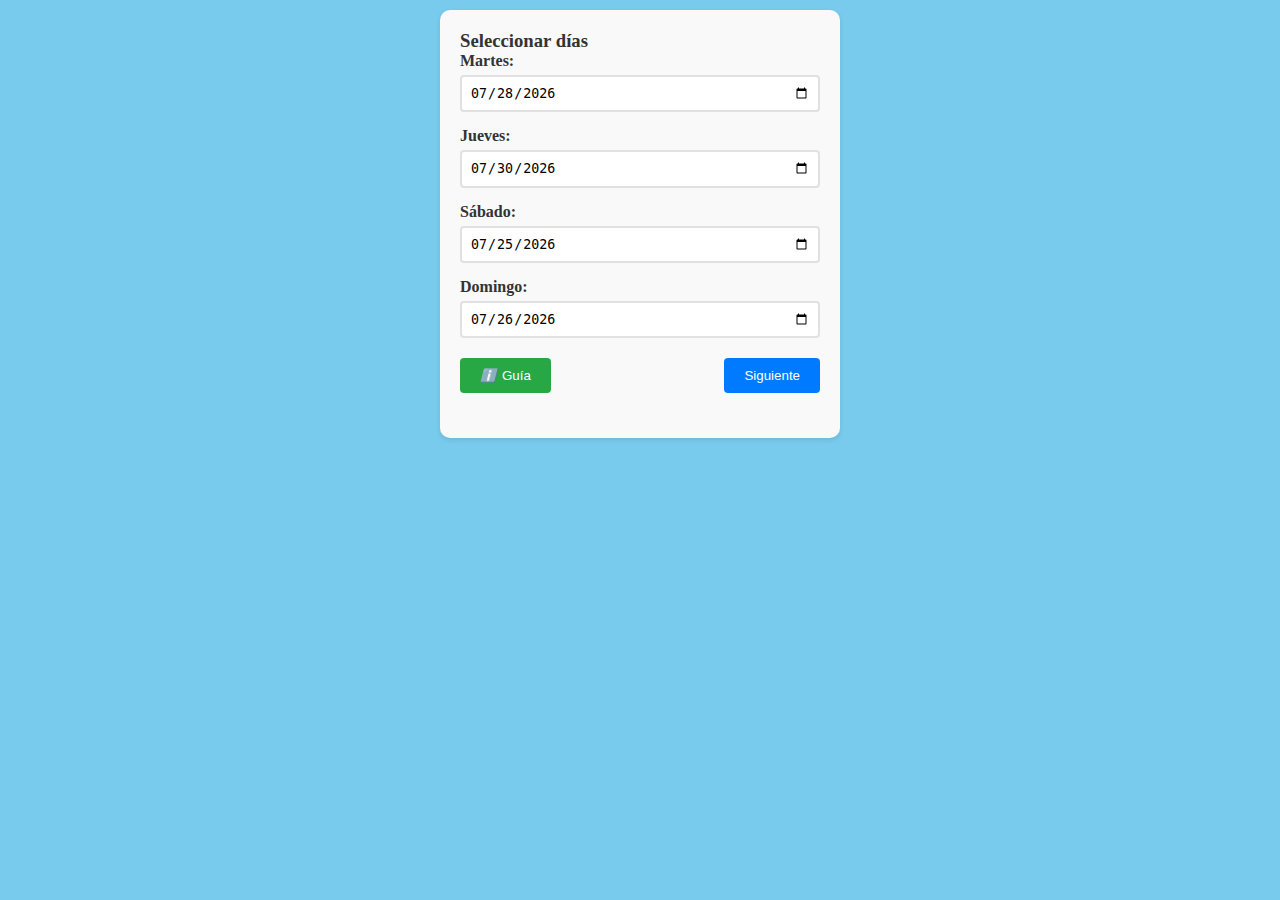
==== commit 0c36fa4a: "agregué nuevos estílos y estoy usando bariables css" ====
--- a/aseo-ujier/index.html
+++ b/aseo-ujier/index.html
@@ -8,7 +8,7 @@
 </head>
 <body>
 
-<form id="formularioIglesia">
+<form class="form" id="formularioIglesia">
   <!-- Sección 1: Selección de días -->
   <div class="section" id="section1">
     <h3>Seleccionar días</h3>
--- a/aseo-ujier/style.css
+++ b/aseo-ujier/style.css
@@ -1,3 +1,31 @@
+:root {
+	--color-principal: rgba(63, 181, 228, 0.7);
+	--fuente-principal: 'Georgia', serif;
+	--color-botones: #007BFF;
+}
+
+* {
+    margin: 0;
+    padding: 0;
+    box-sizing: border-box;
+}
+
+body {
+	/* Color celeste marino con opacidad */
+	background-color: var(--color-principal);
+	font-family: var(--fuente-principal);
+	color: #333;
+	padding: 0 10px;
+}
+.form {
+	box-shadow: 0 2px 5px rgba(0, 0, 0, 0.1);
+	padding: 20px;
+	background-color: #f9f9f9;
+	border-radius: 10px;
+	max-width: 400px;
+	margin: 10px auto;
+}
+
 .form-group {
 	margin-bottom: 15px;
 }
@@ -8,18 +36,23 @@
 	margin-bottom: 5px;
 }
 
-input[type="text"], input[type="date"] {
+input {
 	width: 100%;
 	padding: 8px;
-	border: 1px solid #ccc;
+	border: 2px solid #cccccc95;
 	border-radius: 4px;
 	box-sizing: border-box;
+}
+
+input:focus {
+    outline: none;
+    border-color: var(--color-principal); /* Color celeste medio más opaco al hacer foco */
 }
 
 button {
 	margin-top: 20px;
 	padding: 10px 20px;
-	background-color: #007BFF;
+	background-color: var(--color-botones);
 	color: white;
 	border: none;
 	border-radius: 4px;
@@ -27,7 +60,7 @@
 }
 
 button:hover {
-	background-color: #0056b3;
+	background-color: var(--color-botones);
 }
 
 .section {
@@ -68,11 +101,12 @@
 }
 
 .modal-content {
+	margin: 0 10px;
 	background-color: white;
 	padding: 20px;
 	border-radius: 10px;
 	max-width: 400px;
-	width: 90%;
+	width: 100%;
 	text-align: center;
 	box-shadow: 0 4px 8px rgba(0, 0, 0, 0.1);
 }
